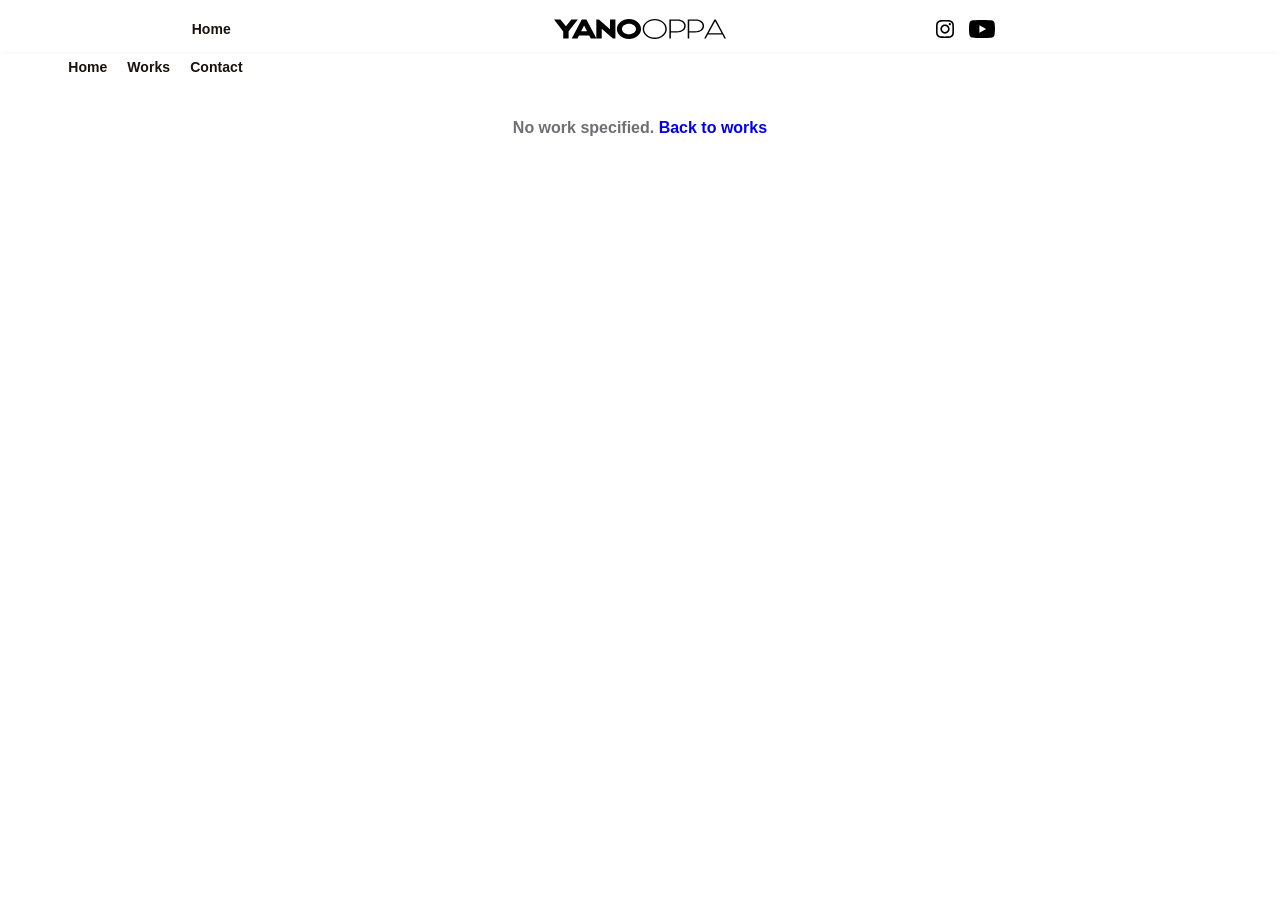
==== work.html @ 53a08b1b "Add files via upload" ====
<!DOCTYPE html>
<html lang="en">
<head>
<meta charset="UTF-8">
<meta name="viewport" content="width=device-width, initial-scale=1">
<title>Work — Yano Oppa</title>
<link href="assets/663b882a603bf82c1a6fc083_favicon.ico" rel="shortcut icon" type="image/x-icon">
<link href="assets/663b8897102cc221877f1aaf_webclip.png" rel="apple-touch-icon">
<link rel="preconnect" href="https://cdn.prod.website-files.com" crossorigin>
<link rel="dns-prefetch" href="https://cdn.prod.website-files.com">
<link href="assets/yanooppa.webflow.shared.f3b53e05a.css" rel="stylesheet">
<script src="data/works-data.js" defer></script>
<style>
  .nav-bar-background-colour { background: #fff; opacity: 1 !important; }
  .container-side-padding.home-header { filter: invert(0%) !important; }

  /* ── Hide desktop-only nav on mobile ── */
  @media (max-width: 991px) {
    .nav-bar-left-links { display: none !important; }
    .nav-menu.w-nav-menu { display: none !important; }
    .nav-bar-right-links { display: none !important; }
  }

  /* ── Hero image ── */
  .work-hero {
    margin-top: 70px;
    width: 100%;
    aspect-ratio: 16/7;
    overflow: hidden;
    background: #111;
  }
  .work-hero img { width: 100%; height: 100%; object-fit: cover; display: block; }

  /* ── Content layout ── */
  .work-content {
    max-width: 1200px;
    margin: 0 auto;
    padding: 64px 5vw 100px;
    display: grid;
    grid-template-columns: 1fr 320px;
    gap: 80px;
  }
  @media (max-width: 900px) {
    .work-content { grid-template-columns: 1fr; gap: 40px; }
    .work-hero { aspect-ratio: 4/3; }
  }

  /* ── Back link ── */
  .back-link {
    display: inline-flex;
    align-items: center;
    gap: 6px;
    font-size: 0.85rem;
    color: #6e6e73;
    text-decoration: none;
    margin-bottom: 40px;
    transition: color 0.2s;
  }
  .back-link:hover { color: #1d1d1f; }
  .back-link svg { width: 16px; height: 16px; }

  /* ── Work title / meta ── */
  .work-title {
    font-size: clamp(2rem, 5vw, 3.5rem);
    font-weight: 700;
    letter-spacing: -0.03em;
    line-height: 1.05;
    margin: 0 0 16px;
  }
  .work-company {
    font-size: 1rem;
    color: #6e6e73;
    margin: 0 0 24px;
  }
  .work-cats {
    display: flex;
    flex-wrap: wrap;
    gap: 8px;
    margin-bottom: 40px;
  }
  .work-cat-tag {
    background: #f2f2f2;
    border-radius: 100px;
    padding: 5px 14px;
    font-size: 0.78rem;
    font-weight: 500;
    color: #1d1d1f;
    text-transform: uppercase;
    letter-spacing: 0.05em;
  }

  /* ── Overview ── */
  .work-overview {
    font-size: 1rem;
    line-height: 1.75;
    color: #3d3d3d;
  }
  .work-overview p { margin: 0 0 20px; }

  /* ── YouTube embed ── */
  .work-video {
    margin-bottom: 48px;
    border-radius: 8px;
    overflow: hidden;
    aspect-ratio: 16/9;
    background: #111;
  }
  .work-video iframe { width: 100%; height: 100%; border: none; display: block; }

  /* ── Sidebar ── */
  .work-sidebar { }
  .sidebar-section { margin-bottom: 40px; }
  .sidebar-label {
    font-size: 0.75rem;
    font-weight: 600;
    text-transform: uppercase;
    letter-spacing: 0.08em;
    color: #6e6e73;
    margin-bottom: 10px;
  }
  .sidebar-value { font-size: 0.95rem; color: #1d1d1f; line-height: 1.5; }

  /* ── Image gallery ── */
  .work-gallery {
    margin-top: 64px;
    padding: 0 5vw 80px;
    max-width: 1200px;
    margin-left: auto;
    margin-right: auto;
  }
  .gallery-grid {
    display: grid;
    grid-template-columns: repeat(auto-fill, minmax(280px, 1fr));
    gap: 16px;
  }
  .gallery-img {
    width: 100%; aspect-ratio: 4/3;
    object-fit: cover;
    border-radius: 4px;
    display: block;
    background: #f2f2f2;
    transition: opacity 0.3s;
  }
  .gallery-img:hover { opacity: 0.9; }

  /* ── Loading / error states ── */
  .loading-msg { padding: 120px 5vw; text-align: center; color: #6e6e73; font-size: 1rem; }
</style>
</head>
<body class="body">

<!-- Navbar -->
<div role="banner" class="navbar w-nav">
  <div class="nav-bar-background-colour"></div>
  <div class="container-side-padding home-header">
    <div class="nav">
      <nav class="nav-menu w-nav-menu">
        <a href="index.html" class="footer-link w-nav-link">Home</a>
      </nav>
      <div class="nav-bar-mid-links">
        <a href="index.html" class="brand w-nav-brand" aria-label="home">
          <img src="assets/660d0a017db56d8c1eecb513_YanoOppa Black Logo.svg" loading="eager" height="14" alt="Yano Oppa Logo" width="123" class="nav-bar-brand-logo-image">
        </a>
      </div>
      <div class="nav-bar-right-links">
        <a href="https://www.instagram.com/yanooppa/" target="_blank" class="nav-social w-inline-block">
          <img src="assets/645cd1cac77d1042e272bf40_instagram.svg" loading="eager" height="50" width="50" alt="Instagram" class="social-image">
        </a>
        <a href="https://www.youtube.com/channel/UCYnfq4_mzYLCruxJiJSEUig" target="_blank" class="nav-social w-inline-block">
          <img src="assets/645cbbfc2ad9dd74f6f4951c_Asset 1.svg" loading="eager" height="35" width="50" alt="Youtube" class="social-image">
        </a>
      </div>
      <div class="nav-bar-left-links">
        <a href="index.html" class="footer-link">Home</a>
        <a href="works.html" class="footer-link">Works</a>
        <a href="https://yanooppa.webflow.io/contact" class="footer-link">Contact</a>
      </div>
    </div>
  </div>
</div>

<div id="work-page">
  <div class="loading-msg">Loading…</div>
</div>

<!-- Footer -->
<section class="section footer" id="page-footer" style="display:none">
  <div class="container-side-padding footer">
    <div class="w-layout-grid grid-4">
      <div>
        <div class="w-layout-grid grid-3">
          <a href="index.html" class="link-block-8 w-inline-block">
            <img src="assets/660d0a05517dca766e8f56fe_YanoOppa White Logo.svg" loading="lazy" width="123" height="14" alt="Yano Oppa Logo" class="footer-logo">
          </a>
          <a href="#" class="footer-page-top-link w-inline-block">
            <div class="div-block-45"></div>
            <div class="works-page-paragraph white vertical">Page Top</div>
          </a>
        </div>
      </div>
      <div class="div-block-43">
        <div class="works-page-paragraph white thin">Innovation begins with a single step.<br>Let's take it together.</div>
        <a href="https://yanooppa.webflow.io/contact" class="link-block-7 w-inline-block">
          <div class="paragraph footer-contact-us">Let's Chat</div>
        </a>
      </div>
      <div class="div-block-47 social">
        <div class="text-block-8 social">Follow Us</div>
        <div class="div-block-46">
          <a href="https://www.tiktok.com/@yanooppa" target="_blank" class="link-block-6 w-inline-block">
            <img src="assets/673c94563bb1240d63ea91e9_TikTok Logo.svg" loading="eager" width="150" height="150" alt="TikTok" class="image-17">
          </a>
          <a href="https://www.instagram.com/yanooppa/" target="_blank" class="link-block-6 w-inline-block">
            <img src="assets/6635029ab44f16314935f9fd_instagram white.svg" loading="eager" width="150" height="150" alt="Instagram" class="image-17">
          </a>
          <a href="https://www.youtube.com/@yanooppa" target="_blank" class="link-block-6 w-inline-block">
            <img src="assets/663521fe7a2dffd908f39328_youtube white.svg" loading="eager" width="150" height="150" alt="YouTube" class="image-17">
          </a>
        </div>
      </div>
      <div class="div-block-47"><a href="https://yanooppa.webflow.io/contact" class="w-inline-block"><div class="text-block-8">Contact Us &nbsp;›</div></a></div>
      <div class="div-block-47"><a href="works.html" class="w-inline-block"><div class="text-block-8">Our Portfolio &nbsp;›</div></a></div>
      <div class="div-block-47 bottom copright"><div class="text-block-8 center">©YanoOppa all rights reserved.</div></div>
      <div class="div-block-76">
        <div class="div-block-77">
          <a href="index.html" class="footer-link white underline">Home</a>
          <a href="works.html" class="footer-link white underline">Works</a>
          <a href="https://yanooppa.webflow.io/contact" class="footer-link white underline">Contact</a>
        </div>
        <a href="#" class="footer-link white copyright">Copyright © 2025 Yano Oppa. All rights reserved.</a>
      </div>
    </div>
  </div>
</section>

<section class="mobile-nav">
  <div class="div-block-13">
    <a href="index.html" class="mobile-nav-link">Home</a>
    <a href="works.html" class="mobile-nav-link">Works</a>
    <a href="https://yanooppa.webflow.io/contact" class="mobile-nav-link">Contact</a>
  </div>
</section>

<script>
(function() {
  var slug = new URLSearchParams(window.location.search).get('slug');
  var container = document.getElementById('work-page');

  if (!slug) {
    container.innerHTML = '<div class="loading-msg">No work specified. <a href="works.html">Back to works</a></div>';
    return;
  }

  function init(works) {
      var w = works.find(function(x){ return x.slug === slug; });
      if (!w) {
        container.innerHTML = '<div class="loading-msg">Work not found. <a href="works.html">Back to works</a></div>';
        return;
      }

      // Update page title
      document.title = w.name + ' — Yano Oppa';

      // Hero image
      var heroSrc = w.mainImage || w.thumbnail;
      var heroHTML = heroSrc
        ? '<div class="work-hero"><img src="' + heroSrc + '" alt="' + w.name + '"></div>'
        : '';

      // Categories
      var catsHTML = w.categories.map(function(c){
        return '<span class="work-cat-tag">' + c + '</span>';
      }).join('');

      // YouTube video
      var videoHTML = '';
      if (w.youtubeId) {
        videoHTML = '<div class="work-video"><iframe src="https://www.youtube.com/embed/' + w.youtubeId + '" allowfullscreen allow="autoplay; encrypted-media"></iframe></div>';
      }

      // Overview
      var overviewHTML = w.overview
        ? '<div class="work-overview">' + w.overview + '</div>'
        : '';

      // Sidebar
      var sidebarHTML = [
        '<div class="sidebar-section"><div class="sidebar-label">Client</div><div class="sidebar-value">' + (w.companyName || '—') + '</div></div>',
        w.categories.length ? '<div class="sidebar-section"><div class="sidebar-label">Services</div><div class="sidebar-value">' + w.categories.join('<br>') + '</div></div>' : '',
      ].join('');

      // Gallery (all multiple images)
      var galleryHTML = '';
      if (w.images && w.images.length) {
        galleryHTML = '<div class="work-gallery"><div class="gallery-grid">' +
          w.images.map(function(src){
            return '<img src="' + src + '" alt="" class="gallery-img" loading="lazy">';
          }).join('') +
        '</div></div>';
      }

      container.innerHTML = [
        heroHTML,
        '<div class="work-content">',
          '<div class="work-main">',
            '<a href="works.html" class="back-link">',
              '<svg viewBox="0 0 24 24" fill="none" stroke="currentColor" stroke-width="2"><polyline points="15 18 9 12 15 6"></polyline></svg>',
              'All Works',
            '</a>',
            '<h1 class="work-title">' + w.name + '</h1>',
            '<p class="work-company">' + (w.companyName || '') + '</p>',
            '<div class="work-cats">' + catsHTML + '</div>',
            videoHTML,
            overviewHTML,
          '</div>',
          '<div class="work-sidebar">' + sidebarHTML + '</div>',
        '</div>',
        galleryHTML,
      ].join('');

      document.getElementById('page-footer').style.display = '';
  }

  if (window.WORKS_DATA) {
    init(window.WORKS_DATA);
  } else {
    document.querySelector('script[src="data/works-data.js"]').addEventListener('load', function() { init(window.WORKS_DATA); });
  }
})();
</script>
</body>
</html>
---- assets/yanooppa.webflow.shared.f3b53e05a.css ----
html {
  -webkit-text-size-adjust: 100%;
  -ms-text-size-adjust: 100%;
  font-family: sans-serif;
}

body {
  margin: 0;
}

article, aside, details, figcaption, figure, footer, header, hgroup, main, menu, nav, section, summary {
  display: block;
}

audio, canvas, progress, video {
  vertical-align: baseline;
  display: inline-block;
}

audio:not([controls]) {
  height: 0;
  display: none;
}

[hidden], template {
  display: none;
}

a {
  background-color: #0000;
}

a:active, a:hover {
  outline: 0;
}

abbr[title] {
  border-bottom: 1px dotted;
}

b, strong {
  font-weight: bold;
}

dfn {
  font-style: italic;
}

h1 {
  margin: .67em 0;
  font-size: 2em;
}

mark {
  color: #000;
  background: #ff0;
}

small {
  font-size: 80%;
}

sub, sup {
  vertical-align: baseline;
  font-size: 75%;
  line-height: 0;
  position: relative;
}

sup {
  top: -.5em;
}

sub {
  bottom: -.25em;
}

img {
  border: 0;
}

svg:not(:root) {
  overflow: hidden;
}

hr {
  box-sizing: content-box;
  height: 0;
}

pre {
  overflow: auto;
}

code, kbd, pre, samp {
  font-family: monospace;
  font-size: 1em;
}

button, input, optgroup, select, textarea {
  color: inherit;
  font: inherit;
  margin: 0;
}

button {
  overflow: visible;
}

button, select {
  text-transform: none;
}

button, html input[type="button"], input[type="reset"] {
  -webkit-appearance: button;
  cursor: pointer;
}

button[disabled], html input[disabled] {
  cursor: default;
}

button::-moz-focus-inner, input::-moz-focus-inner {
  border: 0;
  padding: 0;
}

input {
  line-height: normal;
}

input[type="checkbox"], input[type="radio"] {
  box-sizing: border-box;
  padding: 0;
}

input[type="number"]::-webkit-inner-spin-button, input[type="number"]::-webkit-outer-spin-button {
  height: auto;
}

input[type="search"] {
  -webkit-appearance: none;
}

input[type="search"]::-webkit-search-cancel-button, input[type="search"]::-webkit-search-decoration {
  -webkit-appearance: none;
}

legend {
  border: 0;
  padding: 0;
}

textarea {
  overflow: auto;
}

optgroup {
  font-weight: bold;
}

table {
  border-collapse: collapse;
  border-spacing: 0;
}

td, th {
  padding: 0;
}

@font-face {
  font-family: webflow-icons;
  src: url("[data-uri]") format("truetype");
  font-weight: normal;
  font-style: normal;
}

[class^="w-icon-"], [class*=" w-icon-"] {
  speak: none;
  font-variant: normal;
  text-transform: none;
  -webkit-font-smoothing: antialiased;
  -moz-osx-font-smoothing: grayscale;
  font-style: normal;
  font-weight: normal;
  line-height: 1;
  font-family: webflow-icons !important;
}

.w-icon-slider-right:before {
  content: "";
}

.w-icon-slider-left:before {
  content: "";
}

.w-icon-nav-menu:before {
  content: "";
}

.w-icon-arrow-down:before, .w-icon-dropdown-toggle:before {
  content: "";
}

.w-icon-file-upload-remove:before {
  content: "";
}

.w-icon-file-upload-icon:before {
  content: "";
}

* {
  box-sizing: border-box;
}

html {
  height: 100%;
}

body {
  color: #333;
  background-color: #fff;
  min-height: 100%;
  margin: 0;
  font-family: Arial, sans-serif;
  font-size: 14px;
  line-height: 20px;
}

img {
  vertical-align: middle;
  max-width: 100%;
  display: inline-block;
}

html.w-mod-touch * {
  background-attachment: scroll !important;
}

.w-block {
  display: block;
}

.w-inline-block {
  max-width: 100%;
  display: inline-block;
}

.w-clearfix:before, .w-clearfix:after {
  content: " ";
  grid-area: 1 / 1 / 2 / 2;
  display: table;
}

.w-clearfix:after {
  clear: both;
}

.w-hidden {
  display: none;
}

.w-button {
  color: #fff;
  line-height: inherit;
  cursor: pointer;
  background-color: #3898ec;
  border: 0;
  border-radius: 0;
  padding: 9px 15px;
  text-decoration: none;
  display: inline-block;
}

input.w-button {
  -webkit-appearance: button;
}

html[data-w-dynpage] [data-w-cloak] {
  color: #0000 !important;
}

.w-code-block {
  margin: unset;
}

pre.w-code-block code {
  all: inherit;
}

.w-optimization {
  display: contents;
}

.w-webflow-badge, .w-webflow-badge > img {
  box-sizing: unset;
  width: unset;
  height: unset;
  max-height: unset;
  max-width: unset;
  min-height: unset;
  min-width: unset;
  margin: unset;
  padding: unset;
  float: unset;
  clear: unset;
  border: unset;
  border-radius: unset;
  background: unset;
  background-image: unset;
  background-position: unset;
  background-size: unset;
  background-repeat: unset;
  background-origin: unset;
  background-clip: unset;
  background-attachment: unset;
  background-color: unset;
  box-shadow: unset;
  transform: unset;
  direction: unset;
  font-family: unset;
  font-weight: unset;
  color: unset;
  font-size: unset;
  line-height: unset;
  font-style: unset;
  font-variant: unset;
  text-align: unset;
  letter-spacing: unset;
  -webkit-text-decoration: unset;
  text-decoration: unset;
  text-indent: unset;
  text-transform: unset;
  list-style-type: unset;
  text-shadow: unset;
  vertical-align: unset;
  cursor: unset;
  white-space: unset;
  word-break: unset;
  word-spacing: unset;
  word-wrap: unset;
  transition: unset;
}

.w-webflow-badge {
  white-space: nowrap;
  cursor: pointer;
  box-shadow: 0 0 0 1px #0000001a, 0 1px 3px #0000001a;
  visibility: visible !important;
  opacity: 1 !important;
  z-index: 2147483647 !important;
  color: #aaadb0 !important;
  overflow: unset !important;
  background-color: #fff !important;
  border-radius: 3px !important;
  width: auto !important;
  height: auto !important;
  margin: 0 !important;
  padding: 6px !important;
  font-size: 12px !important;
  line-height: 14px !important;
  text-decoration: none !important;
  display: inline-block !important;
  position: fixed !important;
  inset: auto 12px 12px auto !important;
  transform: none !important;
}

.w-webflow-badge > img {
  position: unset;
  visibility: unset !important;
  opacity: 1 !important;
  vertical-align: middle !important;
  display: inline-block !important;
}

h1, h2, h3, h4, h5, h6 {
  margin-bottom: 10px;
  font-weight: bold;
}

h1 {
  margin-top: 20px;
  font-size: 38px;
  line-height: 44px;
}

h2 {
  margin-top: 20px;
  font-size: 32px;
  line-height: 36px;
}

h3 {
  margin-top: 20px;
  font-size: 24px;
  line-height: 30px;
}

h4 {
  margin-top: 10px;
  font-size: 18px;
  line-height: 24px;
}

h5 {
  margin-top: 10px;
  font-size: 14px;
  line-height: 20px;
}

h6 {
  margin-top: 10px;
  font-size: 12px;
  line-height: 18px;
}

p {
  margin-top: 0;
  margin-bottom: 10px;
}

blockquote {
  border-left: 5px solid #e2e2e2;
  margin: 0 0 10px;
  padding: 10px 20px;
  font-size: 18px;
  line-height: 22px;
}

figure {
  margin: 0 0 10px;
}

figcaption {
  text-align: center;
  margin-top: 5px;
}

ul, ol {
  margin-top: 0;
  margin-bottom: 10px;
  padding-left: 40px;
}

.w-list-unstyled {
  padding-left: 0;
  list-style: none;
}

.w-embed:before, .w-embed:after {
  content: " ";
  grid-area: 1 / 1 / 2 / 2;
  display: table;
}

.w-embed:after {
  clear: both;
}

.w-video {
  width: 100%;
  padding: 0;
  position: relative;
}

.w-video iframe, .w-video object, .w-video embed {
  border: none;
  width: 100%;
  height: 100%;
  position: absolute;
  top: 0;
  left: 0;
}

fieldset {
  border: 0;
  margin: 0;
  padding: 0;
}

button, [type="button"], [type="reset"] {
  cursor: pointer;
  -webkit-appearance: button;
  border: 0;
}

.w-form {
  margin: 0 0 15px;
}

.w-form-done {
  text-align: center;
  background-color: #ddd;
  padding: 20px;
  display: none;
}

.w-form-fail {
  background-color: #ffdede;
  margin-top: 10px;
  padding: 10px;
  display: none;
}

label {
  margin-bottom: 5px;
  font-weight: bold;
  display: block;
}

.w-input, .w-select {
  color: #333;
  vertical-align: middle;
  background-color: #fff;
  border: 1px solid #ccc;
  width: 100%;
  height: 38px;
  margin-bottom: 10px;
  padding: 8px 12px;
  font-size: 14px;
  line-height: 1.42857;
  display: block;
}

.w-input::placeholder, .w-select::placeholder {
  color: #999;
}

.w-input:focus, .w-select:focus {
  border-color: #3898ec;
  outline: 0;
}

.w-input[disabled], .w-select[disabled], .w-input[readonly], .w-select[readonly], fieldset[disabled] .w-input, fieldset[disabled] .w-select {
  cursor: not-allowed;
}

.w-input[disabled]:not(.w-input-disabled), .w-select[disabled]:not(.w-input-disabled), .w-input[readonly], .w-select[readonly], fieldset[disabled]:not(.w-input-disabled) .w-input, fieldset[disabled]:not(.w-input-disabled) .w-select {
  background-color: #eee;
}

textarea.w-input, textarea.w-select {
  height: auto;
}

.w-select {
  background-color: #f3f3f3;
}

.w-select[multiple] {
  height: auto;
}

.w-form-label {
  cursor: pointer;
  margin-bottom: 0;
  font-weight: normal;
  display: inline-block;
}

.w-radio {
  margin-bottom: 5px;
  padding-left: 20px;
  display: block;
}

.w-radio:before, .w-radio:after {
  content: " ";
  grid-area: 1 / 1 / 2 / 2;
  display: table;
}

.w-radio:after {
  clear: both;
}

.w-radio-input {
  float: left;
  margin: 3px 0 0 -20px;
  line-height: normal;
}

.w-file-upload {
  margin-bottom: 10px;
  display: block;
}

.w-file-upload-input {
  opacity: 0;
  z-index: -100;
  width: .1px;
  height: .1px;
  position: absolute;
  overflow: hidden;
}

.w-file-upload-default, .w-file-upload-uploading, .w-file-upload-success {
  color: #333;
  display: inline-block;
}

.w-file-upload-error {
  margin-top: 10px;
  display: block;
}

.w-file-upload-default.w-hidden, .w-file-upload-uploading.w-hidden, .w-file-upload-error.w-hidden, .w-file-upload-success.w-hidden {
  display: none;
}

.w-file-upload-uploading-btn {
  cursor: pointer;
  background-color: #fafafa;
  border: 1px solid #ccc;
  margin: 0;
  padding: 8px 12px;
  font-size: 14px;
  font-weight: normal;
  display: flex;
}

.w-file-upload-file {
  background-color: #fafafa;
  border: 1px solid #ccc;
  flex-grow: 1;
  justify-content: space-between;
  margin: 0;
  padding: 8px 9px 8px 11px;
  display: flex;
}

.w-file-upload-file-name {
  font-size: 14px;
  font-weight: normal;
  display: block;
}

.w-file-remove-link {
  cursor: pointer;
  width: auto;
  height: auto;
  margin-top: 3px;
  margin-left: 10px;
  padding: 3px;
  display: block;
}

.w-icon-file-upload-remove {
  margin: auto;
  font-size: 10px;
}

.w-file-upload-error-msg {
  color: #ea384c;
  padding: 2px 0;
  display: inline-block;
}

.w-file-upload-info {
  padding: 0 12px;
  line-height: 38px;
  display: inline-block;
}

.w-file-upload-label {
  cursor: pointer;
  background-color: #fafafa;
  border: 1px solid #ccc;
  margin: 0;
  padding: 8px 12px;
  font-size: 14px;
  font-weight: normal;
  display: inline-block;
}

.w-icon-file-upload-icon, .w-icon-file-upload-uploading {
  width: 20px;
  margin-right: 8px;
  display: inline-block;
}

.w-icon-file-upload-uploading {
  height: 20px;
}

.w-container {
  max-width: 940px;
  margin-left: auto;
  margin-right: auto;
}

.w-container:before, .w-container:after {
  content: " ";
  grid-area: 1 / 1 / 2 / 2;
  display: table;
}

.w-container:after {
  clear: both;
}

.w-container .w-row {
  margin-left: -10px;
  margin-right: -10px;
}

.w-row:before, .w-row:after {
  content: " ";
  grid-area: 1 / 1 / 2 / 2;
  display: table;
}

.w-row:after {
  clear: both;
}

.w-row .w-row {
  margin-left: 0;
  margin-right: 0;
}

.w-col {
  float: left;
  width: 100%;
  min-height: 1px;
  padding-left: 10px;
  padding-right: 10px;
  position: relative;
}

.w-col .w-col {
  padding-left: 0;
  padding-right: 0;
}

.w-col-1 {
  width: 8.33333%;
}

.w-col-2 {
  width: 16.6667%;
}

.w-col-3 {
  width: 25%;
}

.w-col-4 {
  width: 33.3333%;
}

.w-col-5 {
  width: 41.6667%;
}

.w-col-6 {
  width: 50%;
}

.w-col-7 {
  width: 58.3333%;
}

.w-col-8 {
  width: 66.6667%;
}

.w-col-9 {
  width: 75%;
}

.w-col-10 {
  width: 83.3333%;
}

.w-col-11 {
  width: 91.6667%;
}

.w-col-12 {
  width: 100%;
}

.w-hidden-main {
  display: none !important;
}

@media screen and (max-width: 991px) {
  .w-container {
    max-width: 728px;
  }

  .w-hidden-main {
    display: inherit !important;
  }

  .w-hidden-medium {
    display: none !important;
  }

  .w-col-medium-1 {
    width: 8.33333%;
  }

  .w-col-medium-2 {
    width: 16.6667%;
  }

  .w-col-medium-3 {
    width: 25%;
  }

  .w-col-medium-4 {
    width: 33.3333%;
  }

  .w-col-medium-5 {
    width: 41.6667%;
  }

  .w-col-medium-6 {
    width: 50%;
  }

  .w-col-medium-7 {
    width: 58.3333%;
  }

  .w-col-medium-8 {
    width: 66.6667%;
  }

  .w-col-medium-9 {
    width: 75%;
  }

  .w-col-medium-10 {
    width: 83.3333%;
  }

  .w-col-medium-11 {
    width: 91.6667%;
  }

  .w-col-medium-12 {
    width: 100%;
  }

  .w-col-stack {
    width: 100%;
    left: auto;
    right: auto;
  }
}

@media screen and (max-width: 767px) {
  .w-hidden-main, .w-hidden-medium {
    display: inherit !important;
  }

  .w-hidden-small {
    display: none !important;
  }

  .w-row, .w-container .w-row {
    margin-left: 0;
    margin-right: 0;
  }

  .w-col {
    width: 100%;
    left: auto;
    right: auto;
  }

  .w-col-small-1 {
    width: 8.33333%;
  }

  .w-col-small-2 {
    width: 16.6667%;
  }

  .w-col-small-3 {
    width: 25%;
  }

  .w-col-small-4 {
    width: 33.3333%;
  }

  .w-col-small-5 {
    width: 41.6667%;
  }

  .w-col-small-6 {
    width: 50%;
  }

  .w-col-small-7 {
    width: 58.3333%;
  }

  .w-col-small-8 {
    width: 66.6667%;
  }

  .w-col-small-9 {
    width: 75%;
  }

  .w-col-small-10 {
    width: 83.3333%;
  }

  .w-col-small-11 {
    width: 91.6667%;
  }

  .w-col-small-12 {
    width: 100%;
  }
}

@media screen and (max-width: 479px) {
  .w-container {
    max-width: none;
  }

  .w-hidden-main, .w-hidden-medium, .w-hidden-small {
    display: inherit !important;
  }

  .w-hidden-tiny {
    display: none !important;
  }

  .w-col {
    width: 100%;
  }

  .w-col-tiny-1 {
    width: 8.33333%;
  }

  .w-col-tiny-2 {
    width: 16.6667%;
  }

  .w-col-tiny-3 {
    width: 25%;
  }

  .w-col-tiny-4 {
    width: 33.3333%;
  }

  .w-col-tiny-5 {
    width: 41.6667%;
  }

  .w-col-tiny-6 {
    width: 50%;
  }

  .w-col-tiny-7 {
    width: 58.3333%;
  }

  .w-col-tiny-8 {
    width: 66.6667%;
  }

  .w-col-tiny-9 {
    width: 75%;
  }

  .w-col-tiny-10 {
    width: 83.3333%;
  }

  .w-col-tiny-11 {
    width: 91.6667%;
  }

  .w-col-tiny-12 {
    width: 100%;
  }
}

.w-widget {
  position: relative;
}

.w-widget-map {
  width: 100%;
  height: 400px;
}

.w-widget-map label {
  width: auto;
  display: inline;
}

.w-widget-map img {
  max-width: inherit;
}

.w-widget-map .gm-style-iw {
  text-align: center;
}

.w-widget-map .gm-style-iw > button {
  display: none !important;
}

.w-widget-twitter {
  overflow: hidden;
}

.w-widget-twitter-count-shim {
  vertical-align: top;
  text-align: center;
  background: #fff;
  border: 1px solid #758696;
  border-radius: 3px;
  width: 28px;
  height: 20px;
  display: inline-block;
  position: relative;
}

.w-widget-twitter-count-shim * {
  pointer-events: none;
  -webkit-user-select: none;
  user-select: none;
}

.w-widget-twitter-count-shim .w-widget-twitter-count-inner {
  text-align: center;
  color: #999;
  font-family: serif;
  font-size: 15px;
  line-height: 12px;
  position: relative;
}

.w-widget-twitter-count-shim .w-widget-twitter-count-clear {
  display: block;
  position: relative;
}

.w-widget-twitter-count-shim.w--large {
  width: 36px;
  height: 28px;
}

.w-widget-twitter-count-shim.w--large .w-widget-twitter-count-inner {
  font-size: 18px;
  line-height: 18px;
}

.w-widget-twitter-count-shim:not(.w--vertical) {
  margin-left: 5px;
  margin-right: 8px;
}

.w-widget-twitter-count-shim:not(.w--vertical).w--large {
  margin-left: 6px;
}

.w-widget-twitter-count-shim:not(.w--vertical):before, .w-widget-twitter-count-shim:not(.w--vertical):after {
  content: " ";
  pointer-events: none;
  border: solid #0000;
  width: 0;
  height: 0;
  position: absolute;
  top: 50%;
  left: 0;
}

.w-widget-twitter-count-shim:not(.w--vertical):before {
  border-width: 4px;
  border-color: #75869600 #5d6c7b #75869600 #75869600;
  margin-top: -4px;
  margin-left: -9px;
}

.w-widget-twitter-count-shim:not(.w--vertical).w--large:before {
  border-width: 5px;
  margin-top: -5px;
  margin-left: -10px;
}

.w-widget-twitter-count-shim:not(.w--vertical):after {
  border-width: 4px;
  border-color: #fff0 #fff #fff0 #fff0;
  margin-top: -4px;
  margin-left: -8px;
}

.w-widget-twitter-count-shim:not(.w--vertical).w--large:after {
  border-width: 5px;
  margin-top: -5px;
  margin-left: -9px;
}

.w-widget-twitter-count-shim.w--vertical {
  width: 61px;
  height: 33px;
  margin-bottom: 8px;
}

.w-widget-twitter-count-shim.w--vertical:before, .w-widget-twitter-count-shim.w--vertical:after {
  content: " ";
  pointer-events: none;
  border: solid #0000;
  width: 0;
  height: 0;
  position: absolute;
  top: 100%;
  left: 50%;
}

.w-widget-twitter-count-shim.w--vertical:before {
  border-width: 5px;
  border-color: #5d6c7b #75869600 #75869600;
  margin-left: -5px;
}

.w-widget-twitter-count-shim.w--vertical:after {
  border-width: 4px;
  border-color: #fff #fff0 #fff0;
  margin-left: -4px;
}

.w-widget-twitter-count-shim.w--vertical .w-widget-twitter-count-inner {
  font-size: 18px;
  line-height: 22px;
}

.w-widget-twitter-count-shim.w--vertical.w--large {
  width: 76px;
}

.w-background-video {
  color: #fff;
  height: 500px;
  position: relative;
  overflow: hidden;
}

.w-background-video > video {
  object-fit: cover;
  z-index: -100;
  background-position: 50%;
  background-size: cover;
  width: 100%;
  height: 100%;
  margin: auto;
  position: absolute;
  inset: -100%;
}

.w-background-video > video::-webkit-media-controls-start-playback-button {
  -webkit-appearance: none;
  display: none !important;
}

.w-background-video--control {
  background-color: #0000;
  padding: 0;
  position: absolute;
  bottom: 1em;
  right: 1em;
}

.w-background-video--control > [hidden] {
  display: none !important;
}

.w-slider {
  text-align: center;
  clear: both;
  -webkit-tap-highlight-color: #0000;
  tap-highlight-color: #0000;
  background: #ddd;
  height: 300px;
  position: relative;
}

.w-slider-mask {
  z-index: 1;
  white-space: nowrap;
  height: 100%;
  display: block;
  position: relative;
  left: 0;
  right: 0;
  overflow: hidden;
}

.w-slide {
  vertical-align: top;
  white-space: normal;
  text-align: left;
  width: 100%;
  height: 100%;
  display: inline-block;
  position: relative;
}

.w-slider-nav {
  z-index: 2;
  text-align: center;
  -webkit-tap-highlight-color: #0000;
  tap-highlight-color: #0000;
  height: 40px;
  margin: auto;
  padding-top: 10px;
  position: absolute;
  inset: auto 0 0;
}

.w-slider-nav.w-round > div {
  border-radius: 100%;
}

.w-slider-nav.w-num > div {
  font-size: inherit;
  line-height: inherit;
  width: auto;
  height: auto;
  padding: .2em .5em;
}

.w-slider-nav.w-shadow > div {
  box-shadow: 0 0 3px #3336;
}

.w-slider-nav-invert {
  color: #fff;
}

.w-slider-nav-invert > div {
  background-color: #2226;
}

.w-slider-nav-invert > div.w-active {
  background-color: #222;
}

.w-slider-dot {
  cursor: pointer;
  background-color: #fff6;
  width: 1em;
  height: 1em;
  margin: 0 3px .5em;
  transition: background-color .1s, color .1s;
  display: inline-block;
  position: relative;
}

.w-slider-dot.w-active {
  background-color: #fff;
}

.w-slider-dot:focus {
  outline: none;
  box-shadow: 0 0 0 2px #fff;
}

.w-slider-dot:focus.w-active {
  box-shadow: none;
}

.w-slider-arrow-left, .w-slider-arrow-right {
  cursor: pointer;
  color: #fff;
  -webkit-tap-highlight-color: #0000;
  tap-highlight-color: #0000;
  -webkit-user-select: none;
  user-select: none;
  width: 80px;
  margin: auto;
  font-size: 40px;
  position: absolute;
  inset: 0;
  overflow: hidden;
}

.w-slider-arrow-left [class^="w-icon-"], .w-slider-arrow-right [class^="w-icon-"], .w-slider-arrow-left [class*=" w-icon-"], .w-slider-arrow-right [class*=" w-icon-"] {
  position: absolute;
}

.w-slider-arrow-left:focus, .w-slider-arrow-right:focus {
  outline: 0;
}

.w-slider-arrow-left {
  z-index: 3;
  right: auto;
}

.w-slider-arrow-right {
  z-index: 4;
  left: auto;
}

.w-icon-slider-left, .w-icon-slider-right {
  width: 1em;
  height: 1em;
  margin: auto;
  inset: 0;
}

.w-slider-aria-label {
  clip: rect(0 0 0 0);
  border: 0;
  width: 1px;
  height: 1px;
  margin: -1px;
  padding: 0;
  position: absolute;
  overflow: hidden;
}

.w-slider-force-show {
  display: block !important;
}

.w-dropdown {
  text-align: left;
  z-index: 900;
  margin-left: auto;
  margin-right: auto;
  display: inline-block;
  position: relative;
}

.w-dropdown-btn, .w-dropdown-toggle, .w-dropdown-link {
  vertical-align: top;
  color: #222;
  text-align: left;
  white-space: nowrap;
  margin-left: auto;
  margin-right: auto;
  padding: 20px;
  text-decoration: none;
  position: relative;
}

.w-dropdown-toggle {
  -webkit-user-select: none;
  user-select: none;
  cursor: pointer;
  padding-right: 40px;
  display: inline-block;
}

.w-dropdown-toggle:focus {
  outline: 0;
}

.w-icon-dropdown-toggle {
  width: 1em;
  height: 1em;
  margin: auto 20px auto auto;
  position: absolute;
  top: 0;
  bottom: 0;
  right: 0;
}

.w-dropdown-list {
  background: #ddd;
  min-width: 100%;
  display: none;
  position: absolute;
}

.w-dropdown-list.w--open {
  display: block;
}

.w-dropdown-link {
  color: #222;
  padding: 10px 20px;
  display: block;
}

.w-dropdown-link.w--current {
  color: #0082f3;
}

.w-dropdown-link:focus {
  outline: 0;
}

@media screen and (max-width: 767px) {
  .w-nav-brand {
    padding-left: 10px;
  }
}

.w-lightbox-backdrop {
  cursor: auto;
  letter-spacing: normal;
  text-indent: 0;
  text-shadow: none;
  text-transform: none;
  visibility: visible;
  white-space: normal;
  word-break: normal;
  word-spacing: normal;
  word-wrap: normal;
  color: #fff;
  text-align: center;
  z-index: 2000;
  opacity: 0;
  -webkit-user-select: none;
  -moz-user-select: none;
  -webkit-tap-highlight-color: transparent;
  background: #000000e6;
  outline: 0;
  font-family: Helvetica Neue, Helvetica, Ubuntu, Segoe UI, Verdana, sans-serif;
  font-size: 17px;
  font-style: normal;
  font-weight: 300;
  line-height: 1.2;
  list-style: disc;
  position: fixed;
  inset: 0;
  -webkit-transform: translate(0);
}

.w-lightbox-backdrop, .w-lightbox-container {
  -webkit-overflow-scrolling: touch;
  height: 100%;
  overflow: auto;
}

.w-lightbox-content {
  height: 100vh;
  position: relative;
  overflow: hidden;
}

.w-lightbox-view {
  opacity: 0;
  width: 100vw;
  height: 100vh;
  position: absolute;
}

.w-lightbox-view:before {
  content: "";
  height: 100vh;
}

.w-lightbox-group, .w-lightbox-group .w-lightbox-view, .w-lightbox-group .w-lightbox-view:before {
  height: 86vh;
}

.w-lightbox-frame, .w-lightbox-view:before {
  vertical-align: middle;
  display: inline-block;
}

.w-lightbox-figure {
  margin: 0;
  position: relative;
}

.w-lightbox-group .w-lightbox-figure {
  cursor: pointer;
}

.w-lightbox-img {
  width: auto;
  max-width: none;
  height: auto;
}

.w-lightbox-image {
  float: none;
  max-width: 100vw;
  max-height: 100vh;
  display: block;
}

.w-lightbox-group .w-lightbox-image {
  max-height: 86vh;
}

.w-lightbox-caption {
  text-align: left;
  text-overflow: ellipsis;
  white-space: nowrap;
  background: #0006;
  padding: .5em 1em;
  position: absolute;
  bottom: 0;
  left: 0;
  right: 0;
  overflow: hidden;
}

.w-lightbox-embed {
  width: 100%;
  height: 100%;
  position: absolute;
  inset: 0;
}

.w-lightbox-control {
  cursor: pointer;
  background-position: center;
  background-repeat: no-repeat;
  background-size: 24px;
  width: 4em;
  transition: all .3s;
  position: absolute;
  top: 0;
}

.w-lightbox-left {
  background-image: url("[data-uri]");
  display: none;
  bottom: 0;
  left: 0;
}

.w-lightbox-right {
  background-image: url("[data-uri]");
  display: none;
  bottom: 0;
  right: 0;
}

.w-lightbox-close {
  background-image: url("[data-uri]");
  background-size: 18px;
  height: 2.6em;
  right: 0;
}

.w-lightbox-strip {
  white-space: nowrap;
  padding: 0 1vh;
  line-height: 0;
  position: absolute;
  bottom: 0;
  left: 0;
  right: 0;
  overflow: auto hidden;
}

.w-lightbox-item {
  box-sizing: content-box;
  cursor: pointer;
  width: 10vh;
  padding: 2vh 1vh;
  display: inline-block;
  -webkit-transform: translate3d(0, 0, 0);
}

.w-lightbox-active {
  opacity: .3;
}

.w-lightbox-thumbnail {
  background: #222;
  height: 10vh;
  position: relative;
  overflow: hidden;
}

.w-lightbox-thumbnail-image {
  position: absolute;
  top: 0;
  left: 0;
}

.w-lightbox-thumbnail .w-lightbox-tall {
  width: 100%;
  top: 50%;
  transform: translate(0, -50%);
}

.w-lightbox-thumbnail .w-lightbox-wide {
  height: 100%;
  left: 50%;
  transform: translate(-50%);
}

.w-lightbox-spinner {
  box-sizing: border-box;
  border: 5px solid #0006;
  border-radius: 50%;
  width: 40px;
  height: 40px;
  margin-top: -20px;
  margin-left: -20px;
  animation: .8s linear infinite spin;
  position: absolute;
  top: 50%;
  left: 50%;
}

.w-lightbox-spinner:after {
  content: "";
  border: 3px solid #0000;
  border-bottom-color: #fff;
  border-radius: 50%;
  position: absolute;
  inset: -4px;
}

.w-lightbox-hide {
  display: none;
}

.w-lightbox-noscroll {
  overflow: hidden;
}

@media (min-width: 768px) {
  .w-lightbox-content {
    height: 96vh;
    margin-top: 2vh;
  }

  .w-lightbox-view, .w-lightbox-view:before {
    height: 96vh;
  }

  .w-lightbox-group, .w-lightbox-group .w-lightbox-view, .w-lightbox-group .w-lightbox-view:before {
    height: 84vh;
  }

  .w-lightbox-image {
    max-width: 96vw;
    max-height: 96vh;
  }

  .w-lightbox-group .w-lightbox-image {
    max-width: 82.3vw;
    max-height: 84vh;
  }

  .w-lightbox-left, .w-lightbox-right {
    opacity: .5;
    display: block;
  }

  .w-lightbox-close {
    opacity: .8;
  }

  .w-lightbox-control:hover {
    opacity: 1;
  }
}

.w-lightbox-inactive, .w-lightbox-inactive:hover {
  opacity: 0;
}

.w-richtext:before, .w-richtext:after {
  content: " ";
  grid-area: 1 / 1 / 2 / 2;
  display: table;
}

.w-richtext:after {
  clear: both;
}

.w-richtext[contenteditable="true"]:before, .w-richtext[contenteditable="true"]:after {
  white-space: initial;
}

.w-richtext ol, .w-richtext ul {
  overflow: hidden;
}

.w-richtext .w-richtext-figure-selected.w-richtext-figure-type-video div:after, .w-richtext .w-richtext-figure-selected[data-rt-type="video"] div:after, .w-richtext .w-richtext-figure-selected.w-richtext-figure-type-image div, .w-richtext .w-richtext-figure-selected[data-rt-type="image"] div {
  outline: 2px solid #2895f7;
}

.w-richtext figure.w-richtext-figure-type-video > div:after, .w-richtext figure[data-rt-type="video"] > div:after {
  content: "";
  display: none;
  position: absolute;
  inset: 0;
}

.w-richtext figure {
  max-width: 60%;
  position: relative;
}

.w-richtext figure > div:before {
  cursor: default !important;
}

.w-richtext figure img {
  width: 100%;
}

.w-richtext figure figcaption.w-richtext-figcaption-placeholder {
  opacity: .6;
}

.w-richtext figure div {
  color: #0000;
  font-size: 0;
}

.w-richtext figure.w-richtext-figure-type-image, .w-richtext figure[data-rt-type="image"] {
  display: table;
}

.w-richtext figure.w-richtext-figure-type-image > div, .w-richtext figure[data-rt-type="image"] > div {
  display: inline-block;
}

.w-richtext figure.w-richtext-figure-type-image > figcaption, .w-richtext figure[data-rt-type="image"] > figcaption {
  caption-side: bottom;
  display: table-caption;
}

.w-richtext figure.w-richtext-figure-type-video, .w-richtext figure[data-rt-type="video"] {
  width: 60%;
  height: 0;
}

.w-richtext figure.w-richtext-figure-type-video iframe, .w-richtext figure[data-rt-type="video"] iframe {
  width: 100%;
  height: 100%;
  position: absolute;
  top: 0;
  left: 0;
}

.w-richtext figure.w-richtext-figure-type-video > div, .w-richtext figure[data-rt-type="video"] > div {
  width: 100%;
}

.w-richtext figure.w-richtext-align-center {
  clear: both;
  margin-left: auto;
  margin-right: auto;
}

.w-richtext figure.w-richtext-align-center.w-richtext-figure-type-image > div, .w-richtext figure.w-richtext-align-center[data-rt-type="image"] > div {
  max-width: 100%;
}

.w-richtext figure.w-richtext-align-normal {
  clear: both;
}

.w-richtext figure.w-richtext-align-fullwidth {
  text-align: center;
  clear: both;
  width: 100%;
  max-width: 100%;
  margin-left: auto;
  margin-right: auto;
  display: block;
}

.w-richtext figure.w-richtext-align-fullwidth > div {
  padding-bottom: inherit;
  display: inline-block;
}

.w-richtext figure.w-richtext-align-fullwidth > figcaption {
  display: block;
}

.w-richtext figure.w-richtext-align-floatleft {
  float: left;
  clear: none;
  margin-right: 15px;
}

.w-richtext figure.w-richtext-align-floatright {
  float: right;
  clear: none;
  margin-left: 15px;
}

.w-nav {
  z-index: 1000;
  background: #ddd;
  position: relative;
}

.w-nav:before, .w-nav:after {
  content: " ";
  grid-area: 1 / 1 / 2 / 2;
  display: table;
}

.w-nav:after {
  clear: both;
}

.w-nav-brand {
  float: left;
  color: #333;
  text-decoration: none;
  position: relative;
}

.w-nav-link {
  vertical-align: top;
  color: #222;
  text-align: left;
  margin-left: auto;
  margin-right: auto;
  padding: 20px;
  text-decoration: none;
  display: inline-block;
  position: relative;
}

.w-nav-link.w--current {
  color: #0082f3;
}

.w-nav-menu {
  float: right;
  position: relative;
}

[data-nav-menu-open] {
  text-align: center;
  background: #c8c8c8;
  min-width: 200px;
  position: absolute;
  top: 100%;
  left: 0;
  right: 0;
  overflow: visible;
  display: block !important;
}

.w--nav-link-open {
  display: block;
  position: relative;
}

.w-nav-overlay {
  width: 100%;
  display: none;
  position: absolute;
  top: 100%;
  left: 0;
  right: 0;
  overflow: hidden;
}

.w-nav-overlay [data-nav-menu-open] {
  top: 0;
}

.w-nav[data-animation="over-left"] .w-nav-overlay {
  width: auto;
}

.w-nav[data-animation="over-left"] .w-nav-overlay, .w-nav[data-animation="over-left"] [data-nav-menu-open] {
  z-index: 1;
  top: 0;
  right: auto;
}

.w-nav[data-animation="over-right"] .w-nav-overlay {
  width: auto;
}

.w-nav[data-animation="over-right"] .w-nav-overlay, .w-nav[data-animation="over-right"] [data-nav-menu-open] {
  z-index: 1;
  top: 0;
  left: auto;
}

.w-nav-button {
  float: right;
  cursor: pointer;
  -webkit-tap-highlight-color: #0000;
  tap-highlight-color: #0000;
  -webkit-user-select: none;
  user-select: none;
  padding: 18px;
  font-size: 24px;
  display: none;
  position: relative;
}

.w-nav-button:focus {
  outline: 0;
}

.w-nav-button.w--open {
  color: #fff;
  background-color: #c8c8c8;
}

.w-nav[data-collapse="all"] .w-nav-menu {
  display: none;
}

.w-nav[data-collapse="all"] .w-nav-button, .w--nav-dropdown-open, .w--nav-dropdown-toggle-open {
  display: block;
}

.w--nav-dropdown-list-open {
  position: static;
}

@media screen and (max-width: 991px) {
  .w-nav[data-collapse="medium"] .w-nav-menu {
    display: none;
  }

  .w-nav[data-collapse="medium"] .w-nav-button {
    display: block;
  }
}

@media screen and (max-width: 767px) {
  .w-nav[data-collapse="small"] .w-nav-menu {
    display: none;
  }

  .w-nav[data-collapse="small"] .w-nav-button {
    display: block;
  }

  .w-nav-brand {
    padding-left: 10px;
  }
}

@media screen and (max-width: 479px) {
  .w-nav[data-collapse="tiny"] .w-nav-menu {
    display: none;
  }

  .w-nav[data-collapse="tiny"] .w-nav-button {
    display: block;
  }
}

.w-tabs {
  position: relative;
}

.w-tabs:before, .w-tabs:after {
  content: " ";
  grid-area: 1 / 1 / 2 / 2;
  display: table;
}

.w-tabs:after {
  clear: both;
}

.w-tab-menu {
  position: relative;
}

.w-tab-link {
  vertical-align: top;
  text-align: left;
  cursor: pointer;
  color: #222;
  background-color: #ddd;
  padding: 9px 30px;
  text-decoration: none;
  display: inline-block;
  position: relative;
}

.w-tab-link.w--current {
  background-color: #c8c8c8;
}

.w-tab-link:focus {
  outline: 0;
}

.w-tab-content {
  display: block;
  position: relative;
  overflow: hidden;
}

.w-tab-pane {
  display: none;
  position: relative;
}

.w--tab-active {
  display: block;
}

@media screen and (max-width: 479px) {
  .w-tab-link {
    display: block;
  }
}

.w-ix-emptyfix:after {
  content: "";
}

@keyframes spin {
  0% {
    transform: rotate(0);
  }

  100% {
    transform: rotate(360deg);
  }
}

.w-dyn-empty {
  background-color: #ddd;
  padding: 10px;
}

.w-dyn-hide, .w-dyn-bind-empty, .w-condition-invisible {
  display: none !important;
}

.wf-layout-layout {
  display: grid;
}

@font-face {
  font-family: Sf Pro Text;
  src: url("https://cdn.prod.website-files.com/645a2e0f617ba93c839c7831/663b9e65728025c6e450520f_sf-pro-text_regular.woff2") format("woff2");
  font-weight: 400;
  font-style: normal;
  font-display: swap;
}

@font-face {
  font-family: Sf Pro Text;
  src: url("https://cdn.prod.website-files.com/645a2e0f617ba93c839c7831/6665fb224b9e4359cb7da117_66596810898660b5749062b4_sf-pro-text_semibold.woff2") format("woff2");
  font-weight: 600;
  font-style: normal;
  font-display: swap;
}

@font-face {
  font-family: Sf Pro Text;
  src: url("https://cdn.prod.website-files.com/645a2e0f617ba93c839c7831/670548418a62d788dbd293d9_6665fb85bad5149a0de1596a_sf-pro-text_bold.woff2") format("woff2");
  font-weight: 700;
  font-style: normal;
  font-display: swap;
}

@font-face {
  font-family: Sf Pro Text;
  src: url("https://cdn.prod.website-files.com/645a2e0f617ba93c839c7831/67054d2bc28808a4890b2b7a_663b7aef6e6828514732051b_sf-pro-text_medium.woff2") format("woff2");
  font-weight: 500;
  font-style: normal;
  font-display: swap;
}

@font-face {
  font-family: Aeonik;
  src: url("https://cdn.prod.website-files.com/645a2e0f617ba93c839c7831/67dd43865aeed07e3287f5b5_Aeonik-Bold.woff2") format("woff2");
  font-weight: 700;
  font-style: normal;
  font-display: swap;
}

:root {
  --pure-white: white;
  --almost-black: #19110b;
  --nav-bar-height-mobile: 48px;
  --nav-bar-height-desktop: 52px;
  --off-white: #fafafc;
  --footer-dark-grey: #424245;
  --max-width: 1460px;
  --side-padding: 5.333svw;
  --padding-desktop: 150px;
  --padding-tablet: 120px;
  --padding-mobile: 90px;
  --white-blur: #fbfbfdcc;
  --text-grey: #6e6e73;
  --apple-grey: #86868b;
  --grey: #c2c2c2;
  --t1-red: #e2012d;
  --form-font-color: #86868b;
  --100-blue: #344ff6;
  --nav-bar-height-mobile-in-works: 96px;
  --0-blue: #62b0f9;
  --nav-bar-height-desktop-in-works: 104px;
  --bot-nav-bar: 8.1svh;
}

.w-layout-grid {
  grid-row-gap: 16px;
  grid-column-gap: 16px;
  grid-template-rows: auto auto;
  grid-template-columns: 1fr 1fr;
  grid-auto-columns: 1fr;
  display: grid;
}

.w-backgroundvideo-backgroundvideoplaypausebutton:focus-visible {
  outline-offset: 2px;
  border-radius: 50%;
  outline: 2px solid #3b79c3;
}

body {
  background-color: var(--pure-white);
  color: var(--almost-black);
  font-family: Sf Pro Text, Arial, sans-serif;
  font-size: 14px;
  font-weight: 600;
  line-height: 115%;
}

h1 {
  margin-top: 20px;
  margin-bottom: 10px;
  font-family: Aeonik, Arial, sans-serif;
  font-size: 80px;
  font-weight: 700;
  line-height: 105%;
}

h2 {
  letter-spacing: -.04em;
  margin-top: 20px;
  margin-bottom: 10px;
  font-family: Sf Pro Text, Arial, sans-serif;
  font-size: 40px;
  font-weight: 700;
  line-height: 1.1em;
}

h3 {
  letter-spacing: -.009em;
  margin-top: 20px;
  margin-bottom: 10px;
  font-family: Sf Pro Text, Arial, sans-serif;
  font-size: 24px;
  font-weight: 700;
  line-height: 1.16667em;
}

h4 {
  margin-top: 10px;
  margin-bottom: 10px;
  font-family: Aeonik, Arial, sans-serif;
  font-size: 18px;
  font-weight: 700;
  line-height: 24px;
}

h5 {
  margin-top: 10px;
  margin-bottom: 10px;
  font-family: Aeonik, Arial, sans-serif;
  font-size: 14px;
  font-weight: 700;
  line-height: 20px;
}

h6 {
  margin-top: 10px;
  margin-bottom: 10px;
  font-family: Aeonik, Arial, sans-serif;
  font-size: 12px;
  font-weight: 700;
  line-height: 18px;
}

p {
  letter-spacing: -.012em;
  margin-bottom: 10px;
  font-family: Sf Pro Text, Arial, sans-serif;
  font-size: 19px;
  font-weight: 400;
  line-height: 1.4211em;
}

a {
  font-weight: 600;
  text-decoration: none;
}

ul {
  letter-spacing: -.012em;
  margin-top: 0;
  margin-bottom: 10px;
  padding-left: 20px;
  font-family: Sf Pro Text, Arial, sans-serif;
  font-size: 19px;
  font-weight: 400;
  line-height: 1.4211em;
}

li {
  font-weight: 400;
}

strong {
  font-weight: 700;
}

em {
  font-style: italic;
}

sup {
  font-family: Sf Pro Text, Arial, sans-serif;
  font-weight: 600;
}

sub {
  font-family: Sf Pro Text, Arial, sans-serif;
}

blockquote {
  border-left: 5px solid #e2e2e2;
  margin-bottom: 10px;
  padding: 10px 20px;
  font-size: 18px;
  line-height: 22px;
}

.nav-link {
  letter-spacing: .05rem;
  font-family: Samsungsharpsans;
  font-weight: 500;
}

.body {
  background-color: var(--pure-white);
  padding-bottom: 0;
}

.navbar {
  z-index: 9;
  height: var(--nav-bar-height-desktop);
  background-color: #fff0;
  justify-content: center;
  align-items: center;
  display: flex;
  position: fixed;
  inset: 0% 0% auto;
}

.navbar.in-works {
  z-index: 50;
  height: var(--nav-bar-height-desktop);
  border-bottom: 1px solid #d6d6d6;
  flex-flow: wrap;
  justify-content: center;
  align-items: flex-start;
  display: block;
  position: sticky;
}

.navbar.work {
  z-index: 99;
  background-color: #fff;
  position: relative;
}

.navbar.contact {
  background-color: #fff;
}

.social-grid {
  grid-template-rows: auto;
  grid-template-columns: 1fr 1fr 1fr;
  width: 100%;
}

.section {
  flex-flow: wrap;
  justify-content: center;
  align-items: center;
  display: flex;
  overflow: hidden;
}

.section.footer {
  background-color: var(--almost-black);
  margin-top: 0;
  padding-top: 90px;
  padding-bottom: 90px;
}

.section.in-works {
  flex-flow: wrap;
  margin-bottom: 91px;
  padding-top: 21px;
}

.section.off-white {
  background-color: var(--off-white);
}

.section.blog-grey {
  background-color: #f5f5f7;
}

._3-4 {
  aspect-ratio: 3 / 4;
  width: 100%;
  height: auto;
}

.grid-2 {
  grid-column-gap: 0px;
  grid-row-gap: 0px;
  grid-template-rows: auto;
  grid-template-columns: 1fr;
}

.nav-bar-brand-logo-image {
  width: 171.094px;
  height: 20px;
}

.nav-menu {
  display: block;
}

.social-image {
  width: auto;
  height: 18px;
}

.nav-bar-right-links {
  grid-column-gap: 5px;
  grid-row-gap: 5px;
  grid-template-rows: auto;
  grid-template-columns: max-content max-content;
  grid-auto-columns: 1fr;
  height: 100%;
  display: grid;
}

.nav-social {
  z-index: 99;
  justify-content: center;
  align-items: center;
  padding-top: 10px;
  padding-bottom: 10px;
  padding-left: 10px;
  display: flex;
}

.link-block-2 {
  justify-content: center;
  align-items: center;
  padding-top: 10px;
  padding-bottom: 10px;
  padding-left: 10px;
  display: flex;
}

.grid-3 {
  grid-template-rows: auto;
  grid-template-columns: max-content max-content;
  justify-content: space-between;
}

.container-side-padding {
  max-width: var(--max-width);
  margin-right: var(--side-padding);
  margin-left: var(--side-padding);
  width: 100svw;
}

.container-side-padding.padding-top-and-bot {
  max-width: var(--max-width);
  margin-right: var(--side-padding);
  margin-left: var(--side-padding);
  padding-top: var(--padding-desktop);
  padding-bottom: var(--padding-desktop);
}

.container-side-padding.padding-top-and-bot.contact {
  justify-content: center;
  align-items: center;
  display: flex;
}

.container-side-padding.footer {
  margin-left: 5.333vw;
  margin-right: 5.333vw;
}

.container-side-padding.mobile-padding-removed {
  margin-bottom: 33px;
}

.container-side-padding.home-header {
  filter: invert();
  justify-content: center;
  align-items: center;
  width: 100%;
  height: 100%;
  display: block;
  position: relative;
}

.container-side-padding.home-header.in-works, .container-side-padding.home-header.contact {
  filter: none;
}

.container-side-padding.works-page {
  padding-top: var(--padding-desktop);
  padding-bottom: var(--padding-desktop);
}

.container-side-padding.works-page.works-max-width {
  max-width: 980px;
  padding-top: 134px;
}

.container-side-padding._150paddingboth {
  padding-top: var(--padding-desktop);
  padding-bottom: var(--padding-desktop);
}

.container-side-padding._150paddingtop {
  padding-top: var(--padding-desktop);
}

.container-side-padding._150paddingtop.blog {
  padding-top: 52px;
  padding-bottom: 52px;
}

.grid-4 {
  grid-column-gap: 0px;
  grid-row-gap: 0px;
  grid-template-rows: auto auto auto;
  grid-template-columns: auto;
}

.footer-link {
  color: var(--almost-black);
  letter-spacing: .05px;
  text-transform: none;
  justify-content: center;
  align-items: center;
  height: 100%;
  font-family: Sf Pro Text, Arial, sans-serif;
  font-size: 14px;
  font-weight: 700;
  line-height: 18px;
  display: flex;
}

.footer-link.w--current {
  z-index: 99;
}

.footer-link.white {
  color: var(--pure-white);
}

.footer-link.white.copyright {
  justify-content: flex-start;
  align-items: center;
  width: 100%;
  height: auto;
  font-family: Sf Pro Text, Arial, sans-serif;
  font-size: 10px;
  font-weight: 500;
  line-height: 10px;
  display: block;
}

.footer-link.white.underline {
  justify-content: center;
  align-items: flex-end;
  font-family: Sf Pro Text, Arial, sans-serif;
  font-size: 16px;
  text-decoration: underline;
}

.button-style {
  border: 2px solid var(--pure-white);
  -webkit-backdrop-filter: blur(20px) saturate(180%);
  backdrop-filter: blur(20px) saturate(180%);
  color: var(--pure-white);
  text-align: center;
  background-color: #0003;
  border-radius: 20em;
  justify-content: center;
  align-items: center;
  width: 100%;
  max-width: 240px;
  min-height: 48px;
  padding: 10px 24px;
  font-size: 16px;
  line-height: 100%;
  transition: all .3s cubic-bezier(.39, .575, .565, 1);
  display: flex;
  position: relative;
}

.button-style:hover {
  background-color: var(--pure-white);
  -webkit-backdrop-filter: none;
  backdrop-filter: none;
  color: var(--almost-black);
  border-width: 2px;
}

.div-block-7 {
  grid-column-gap: 24px;
  grid-row-gap: 24px;
  background-image: linear-gradient(to top, #19110b85, #0000);
  flex-wrap: wrap;
  grid-template-rows: auto auto;
  grid-template-columns: 1fr;
  grid-auto-columns: 1fr;
  justify-content: center;
  width: 100%;
  padding: 60px 32px;
  display: flex;
}

.text-block-2 {
  color: var(--pure-white);
  text-align: center;
  letter-spacing: -.08rem;
  text-shadow: 0 1px 20px #0000005e;
  width: 100%;
  font-family: Sf Pro Text, Arial, sans-serif;
  font-size: 30px;
  font-weight: 700;
  line-height: 105%;
}

.social-link {
  border-radius: 28px;
  width: 100%;
  overflow: hidden;
}

.div-block-8 {
  grid-column-gap: 16px;
  grid-row-gap: 16px;
  grid-template-rows: auto;
  grid-template-columns: 1fr;
  grid-auto-columns: 1fr;
  height: 100vh;
  display: grid;
  overflow: hidden;
}

.full-size-image-text {
  grid-column-gap: 16px;
  grid-row-gap: 16px;
  grid-template-rows: auto auto;
  grid-template-columns: 1fr;
  grid-auto-columns: 1fr;
  width: 100%;
  max-width: 490px;
  margin-bottom: 100px;
  display: grid;
}

.paragraph {
  color: var(--pure-white);
  letter-spacing: .011em;
  font-family: Sf Pro Text, Arial, sans-serif;
  font-size: 16px;
  font-weight: 600;
  line-height: 1.7rem;
}

.paragraph.black {
  color: var(--almost-black);
}

.paragraph.black.home {
  text-align: center;
  font-size: 19px;
}

.paragraph.footer-contact-us {
  letter-spacing: -.022em;
  font-size: 25px;
  line-height: 135%;
  text-decoration: underline;
}

.heading-2 {
  color: var(--pure-white);
  margin-bottom: 23px;
  font-family: Aeonik, Arial, sans-serif;
  font-size: 28px;
  font-weight: 700;
  line-height: 2.2rem;
}

.heading-2.black {
  color: var(--almost-black);
  font-weight: 700;
}

.heading-2.black.in-works {
  letter-spacing: -.02em;
  margin-top: 0;
  font-family: Sf Pro Text, Arial, sans-serif;
}

.background-video {
  display: none;
  position: static;
}

.div-block-11 {
  flex-flow: column;
  justify-content: flex-start;
  align-items: center;
  width: 100%;
  height: 100svh;
  padding: 50svh 12svw 0;
  display: inline-flex;
  position: absolute;
  inset: 0%;
}

.home-header-logo {
  width: 100%;
  max-width: 480px;
  height: auto;
  margin-bottom: 30px;
  display: block;
}

.header {
  overflow: hidden;
}

.mobile-nav {
  z-index: 2;
  grid-column-gap: 16px;
  grid-row-gap: 16px;
  background-color: var(--white-blur);
  -webkit-backdrop-filter: saturate(180%) blur(20px);
  backdrop-filter: saturate(180%) blur(20px);
  border-top: 1px solid #cdcece;
  grid-template-rows: auto;
  grid-template-columns: 1fr 1fr 1fr;
  grid-auto-columns: 1fr;
  display: none;
  position: fixed;
  inset: auto 0% 0%;
}

.div-block-13 {
  height: var(--nav-bar-height-mobile);
  grid-column-gap: 0px;
  grid-row-gap: 0px;
  grid-template-rows: auto;
  grid-template-columns: 1fr 1fr 1fr;
  grid-auto-columns: 1fr;
  place-content: stretch center;
  place-items: center;
  width: 100%;
  display: grid;
}

.paragraph-2 {
  color: var(--off-white);
  text-align: center;
  letter-spacing: .228px;
  max-width: 505px;
  font-size: 19px;
  font-weight: 500;
  line-height: 1.5rem;
}

.paragraph-2.grey {
  color: #6e6e73;
  letter-spacing: -.5px;
}

.works-page-paragraph {
  color: var(--almost-black);
  letter-spacing: -.022em;
  font-size: 17px;
  font-weight: 600;
  line-height: 135%;
}

.works-page-paragraph.white {
  color: var(--pure-white);
}

.works-page-paragraph.white.vertical {
  writing-mode: vertical-rl;
  justify-content: center;
  align-items: flex-end;
  display: flex;
}

.works-page-paragraph.white.thin {
  font-size: 31px;
  font-weight: 600;
}

.heading-3 {
  margin-bottom: 32px;
  font-size: 60px;
}

.heading-3.in-works {
  letter-spacing: -.05em;
  font-family: Sf Pro Text, Arial, sans-serif;
}

.in-works-header-image {
  aspect-ratio: auto;
  background-image: url("https://d3e54v103j8qbb.cloudfront.net/img/background-image.svg");
  background-position: 50%;
  background-size: cover;
  background-attachment: scroll;
  width: 100%;
  height: calc(100svh - 52px);
}

.div-block-21 {
  grid-column-gap: 16px;
  grid-row-gap: 16px;
  grid-template-rows: auto;
  grid-template-columns: 1fr 1fr;
  grid-auto-columns: 1fr;
  margin-bottom: 150px;
  display: grid;
}

.play-pause-button {
  border: 1px solid var(--off-white);
  background-color: var(--almost-black);
  border-radius: 100%;
  width: 40px;
  height: 40px;
  inset: auto auto 15px 24px;
}

.image-13, .image-14 {
  width: 20px;
  height: 20px;
}

.heading-4 {
  text-align: center;
  margin-bottom: 30px;
  font-size: 44px;
}

.div-block-26 {
  width: 100%;
  display: block;
  position: absolute;
  inset: auto 0% 0%;
}

.text-block-5 {
  color: var(--off-white);
  text-align: center;
  margin-bottom: 40px;
  font-weight: 500;
}

.div-block-27 {
  padding-right: 60px;
}

.div-block-30 {
  height: var(--nav-bar-height-desktop);
  grid-column-gap: 0px;
  grid-row-gap: 0px;
  background-color: #fff;
  border: 0 solid #e1e1e1;
  border-top-width: 1px;
  grid-template-rows: auto;
  grid-template-columns: 1fr;
  grid-auto-columns: 1fr;
  width: 100svw;
  position: relative;
}

.div-block-30.in-works {
  background-color: #fff0;
  border-top-width: 0;
  justify-content: center;
  align-items: center;
  width: 100%;
  display: flex;
  position: relative;
}

.text-block-6 {
  max-width: var(--max-width);
  color: var(--almost-black);
  letter-spacing: -.03em;
  justify-content: flex-start;
  align-items: center;
  width: auto;
  font-size: 21px;
  font-weight: 700;
  line-height: 115%;
  display: flex;
}

.mobile-nav-link {
  color: #19110b;
  text-align: center;
  text-transform: none;
  justify-content: center;
  align-items: center;
  font-family: Sf Pro Text, Arial, sans-serif;
  font-size: 19px;
  font-weight: 700;
  line-height: 180%;
  display: flex;
}

.mobile-nav-link.w--current {
  color: #19110b;
  border-bottom: 0 solid #000;
}

.nav-bar-background-colour {
  height: var(--nav-bar-height-desktop);
  opacity: 0;
  background-color: #fff;
  position: absolute;
  left: 0;
  right: 0;
  box-shadow: 0 0 6px -3px #0003;
}

.nav-bar-background-colour.in-works {
  height: var(--nav-bar-height-desktop);
  background-color: var(--white-blur);
  opacity: 1;
  -webkit-backdrop-filter: saturate(200%) blur(20px);
  backdrop-filter: saturate(200%) blur(20px);
  width: 100%;
  bottom: 0;
  box-shadow: 0 0 6px -3px #0003;
}

.nav-bar-background-colour.in-works-2 {
  background-color: var(--white-blur);
  box-shadow: none;
  opacity: 1;
  -webkit-backdrop-filter: saturate(180%) blur(20px);
  backdrop-filter: saturate(180%) blur(20px);
  width: auto;
  left: 0;
  right: 0;
}

.in-works-image-gallery-image {
  aspect-ratio: 3 / 2;
  background-image: url("https://d3e54v103j8qbb.cloudfront.net/img/background-image.svg");
  background-position: 50%;
  background-size: cover;
  width: 100%;
  margin-bottom: 0;
  display: none;
}

.header-container {
  justify-content: center;
  align-items: flex-end;
  width: 100svw;
  height: 100svh;
  overflow: hidden;
}

.collection-list-2 {
  grid-column-gap: 33px;
  grid-row-gap: 33px;
  grid-template-rows: auto auto;
  grid-template-columns: 1fr 1fr 1fr;
  grid-auto-columns: 1fr;
  display: grid;
}

.div-block-34 {
  aspect-ratio: 3 / 2;
  background-image: url("https://d3e54v103j8qbb.cloudfront.net/img/background-image.svg");
  background-position: 50%;
  background-size: cover;
}

.heading-5 {
  text-align: center;
  font-size: 80px;
  line-height: 115%;
}

.div-block-37 {
  max-width: var(--max-width);
  margin-right: var(--side-padding);
  margin-left: var(--side-padding);
  grid-column-gap: 0px;
  grid-row-gap: 0px;
  flex-flow: row;
  grid-template-rows: auto;
  grid-template-columns: 1fr 1fr;
  grid-auto-columns: 1fr;
  justify-content: space-around;
  width: auto;
  height: 100%;
  display: grid;
  position: static;
}

.div-block-37.in-works {
  grid-template-columns: 1fr auto;
  width: 100%;
}

.button {
  background-color: var(--almost-black);
  border-radius: 20px;
  padding: 5px 9px;
  font-family: Sf Pro Text, Arial, sans-serif;
  font-size: 12px;
}

.bold-text-2 {
  font-size: 48px;
  font-weight: 700;
}

.mid-heading-size {
  text-align: center;
  font-size: 48px;
  line-height: 3.5rem;
}

.big-heading-size {
  text-align: center;
  font-size: 80px;
  line-height: 5.8rem;
}

.nav {
  grid-column-gap: 0px;
  grid-row-gap: 0px;
  grid-template-rows: auto;
  grid-template-columns: 25% auto 25%;
  grid-auto-columns: 1fr;
  align-content: stretch;
  width: 100%;
  height: 100%;
  display: grid;
}

.nav-bar-left-links {
  grid-column-gap: 20px;
  grid-row-gap: 20px;
  grid-template-rows: auto;
  grid-template-columns: min-content min-content min-content;
  grid-auto-columns: 1fr;
  width: 100%;
  height: 100%;
  display: grid;
}

.paragraph-4 {
  text-align: left;
  letter-spacing: .011em;
  font-size: 15px;
  font-weight: 500;
  line-height: 143%;
}

.paragraph-4.text-grey {
  color: var(--text-grey);
}

.brand {
  padding-left: 10px;
  padding-right: 10px;
}

.brand.w--current, .nav-bar-mid-links {
  justify-content: center;
  align-items: center;
  height: 100%;
  display: flex;
}

.footer-logo {
  width: auto;
  height: 25px;
  margin-bottom: 0;
}

.div-block-43 {
  grid-column-gap: 16px;
  grid-row-gap: 16px;
  grid-template-rows: auto auto;
  grid-template-columns: 1fr;
  grid-auto-columns: 1fr;
  margin-bottom: 56px;
  display: grid;
}

.footer-page-top-link {
  flex-flow: column wrap;
  justify-content: center;
  align-items: center;
  display: flex;
}

.div-block-45 {
  background-color: var(--pure-white);
  flex: 1;
  width: 1px;
  margin-bottom: 18px;
}

.image-17 {
  width: auto;
  height: 18px;
}

.div-block-46 {
  grid-column-gap: 0px;
  grid-row-gap: 0px;
  grid-template-rows: auto;
  grid-template-columns: auto auto auto auto;
  grid-auto-columns: 1fr;
  place-content: center end;
  display: grid;
}

.link-block-6 {
  justify-content: flex-end;
  align-items: center;
  padding-top: 10px;
  padding-left: 10px;
  padding-right: 10px;
  display: flex;
}

.link-block-6.right {
  padding-right: 0;
}

.grid-5 {
  grid-column-gap: 6px;
  grid-row-gap: 6px;
  grid-template-rows: auto auto auto;
  grid-template-columns: 1fr;
  margin-top: 26px;
}

.text-field {
  background-color: var(--pure-white);
  border-radius: 20px;
  font-family: Sf Pro Text, Arial, sans-serif;
  font-size: 16px;
}

.text-field::placeholder {
  color: var(--apple-grey);
}

.submit-button-2 {
  background-color: var(--off-white);
  color: var(--almost-black);
  border-radius: 20px;
  height: 100%;
  font-family: Sf Pro Text, Arial, sans-serif;
  font-weight: 600;
}

.field-label {
  color: var(--pure-white);
  margin-bottom: 15px;
  font-size: 17px;
  font-weight: 600;
  line-height: 1.2rem;
}

.text-block-8 {
  font-family: Sf Pro Text, Arial, sans-serif;
  font-weight: 600;
}

.div-block-47 {
  display: none;
}

.success-message {
  background-color: var(--pure-white);
  border-radius: 30px;
}

.error-message {
  background-color: var(--t1-red);
  border-radius: 20px;
  font-family: Sf Pro Text, Arial, sans-serif;
  font-weight: 600;
}

.text-block-10 {
  color: var(--pure-white);
}

.div-block-48 {
  justify-content: center;
  align-items: center;
  max-width: 490px;
  padding-top: 67px;
  padding-bottom: 67px;
  display: block;
}

.contact-form-text {
  color: var(--almost-black);
  background-color: #fff0;
  border: 1px solid #d2d2d7;
  border-radius: 12px;
  padding: 28px 16px;
  font-family: Sf Pro Text, Arial, sans-serif;
  font-size: 16px;
  font-weight: 400;
}

.contact-form-text::placeholder {
  color: var(--form-font-color);
}

.contact-form-text.message {
  margin-bottom: 30px;
  padding-top: 18px;
  padding-bottom: 18px;
}

.submit-button-3 {
  background-color: var(--100-blue);
  border-radius: 12px;
  width: 100%;
  padding: 18px 31px;
  font-family: Sf Pro Text, Arial, sans-serif;
  font-size: 17px;
  font-weight: 600;
  transition: color .3s cubic-bezier(.39, .575, .565, 1);
}

.submit-button-3:hover {
  color: var(--white-blur);
}

.link-block-8 {
  margin-bottom: 97px;
}

.works-tabs-link {
  border: 2px solid var(--almost-black);
  background-color: var(--pure-white);
  border-radius: 980px;
  flex: none;
  padding: 8px 15px;
  font-family: Sf Pro Text, Arial, sans-serif;
}

.works-tabs-link.w--current {
  background-color: var(--almost-black);
  color: var(--off-white);
}

.works-tabs-link.first.w--current {
  color: var(--pure-white);
}

.tabs-menu {
  z-index: 1;
  max-width: var(--max-width);
  padding-right: var(--side-padding);
  padding-left: var(--side-padding);
  grid-column-gap: 8px;
  grid-row-gap: 8px;
  background-color: #fff0;
  grid-template-rows: auto auto;
  grid-template-columns: 1fr 1fr;
  grid-auto-columns: 1fr;
  justify-content: center;
  align-items: center;
  width: auto;
  margin-bottom: 65px;
  display: flex;
  position: static;
  inset: auto 0 8.1svh;
  overflow-x: scroll;
}

.tabs {
  padding-top: 56px;
}

.tabs-text {
  font-weight: 600;
}

.utility-page-wrap {
  justify-content: center;
  align-items: center;
  width: 100vw;
  max-width: 100%;
  height: 100vh;
  max-height: 100%;
  display: flex;
}

.utility-page-content {
  text-align: center;
  flex-direction: column;
  width: 260px;
  display: flex;
}

.home-header-bg-image {
  background-image: linear-gradient(#0e0e0e6e, #0e0e0e6e), url("66d5728422823690aede351c_Yano Branding.avif");
  background-position: 0 0, 50% 0;
  background-repeat: repeat, no-repeat;
  background-size: auto, cover;
  width: 100%;
  height: 100%;
  overflow: hidden;
}

.utility-page-form {
  flex-direction: column;
  align-items: stretch;
  display: flex;
}

.container-2 {
  justify-content: center;
  align-items: center;
  width: 100%;
}

.div-block-59 {
  max-width: var(--max-width);
  grid-column-gap: 0px;
  grid-row-gap: 0px;
  grid-template-rows: auto;
  grid-template-columns: 1fr 1fr;
  grid-auto-columns: 1fr;
  width: 100%;
  height: 100%;
  display: grid;
}

.div-block-61 {
  grid-column-gap: 29px;
  grid-row-gap: 29px;
  grid-template-rows: auto auto;
  grid-template-columns: 1fr;
  grid-auto-columns: 1fr;
  max-width: 480px;
  display: grid;
}

.paragraph-5 {
  font-size: 21px;
  line-height: 115%;
}

.paragraph-5.white {
  color: var(--pure-white);
}

.paragraph-5.white.big-image {
  font-weight: 600;
}

.paragraph-5.center {
  color: var(--text-grey);
  text-align: center;
  font-weight: 600;
}

.paragraph-5.grey {
  color: var(--text-grey);
  font-weight: 600;
}

.image-19 {
  width: 100%;
  height: auto;
  padding-left: 5%;
}

.image-19.right {
  padding-left: 0%;
  padding-right: 0%;
}

.image-19.right.no-mob {
  padding-right: 7%;
}

.image-19.right.big-phone {
  max-width: 426px;
  padding-left: 14.5%;
}

.mid-heading {
  font-size: 64px;
}

.mid-heading._66 {
  max-width: 66%;
}

.mid-heading._66.centered {
  letter-spacing: -.04em;
  font-weight: 700;
  line-height: 105%;
}

.mid-heading.super-big {
  text-align: center;
  letter-spacing: -.05em;
  font-family: Sf Pro Text, Arial, sans-serif;
  font-size: 80px;
  font-weight: 700;
  line-height: 105%;
}

.mid-heading.super-big.colour {
  color: #708dfa;
}

.sub-heading {
  font-size: 48px;
}

.button-2 {
  background-image: linear-gradient(to bottom, var(--100-blue), var(--100-blue));
  color: var(--pure-white);
  text-align: center;
  border-radius: 999px;
  justify-content: center;
  align-items: center;
  width: auto;
  max-width: 240px;
  min-height: 48px;
  padding: 10px 24px;
  font-size: 16px;
  transition: color .3s cubic-bezier(.39, .575, .565, 1);
  display: flex;
}

.button-2:hover {
  color: var(--white-blur);
}

.div-block-62 {
  justify-content: center;
  align-items: center;
  width: 100%;
  padding-top: 47px;
  padding-bottom: 91px;
  display: flex;
}

.div-block-62.butoon-pad {
  padding-bottom: 0;
}

.centered {
  text-align: center;
}

.works-body {
  padding-bottom: 0;
}

.container {
  justify-content: center;
  align-items: center;
  margin-bottom: 77px;
  display: flex;
}

._66.centered.nop-top-padding.big {
  font-size: 80px;
  line-height: 105%;
}

.form {
  grid-column-gap: 0px;
  grid-row-gap: 0px;
  grid-template-rows: auto auto auto auto;
  grid-template-columns: auto;
  grid-auto-columns: 1fr;
  display: grid;
}

.attention {
  margin-bottom: 55px;
}

.image-22 {
  width: 70%;
  height: auto;
  transform: scale(1);
}

.div-block-68 {
  justify-content: center;
  align-items: center;
  max-width: 100%;
  display: flex;
}

.paragraph-form {
  font-size: 17px;
  font-weight: 400;
  line-height: 130%;
}

.div-block-69 {
  margin-top: 20px;
  margin-bottom: 20px;
}

.caption {
  color: var(--form-font-color);
  font-size: 12px;
  font-weight: 400;
}

.error-message-2 {
  background-color: var(--t1-red);
  border-radius: 12px;
}

.link-underline {
  color: var(--100-blue);
}

.white {
  color: var(--pure-white);
}

.white.big-image.big {
  font-size: 80px;
  line-height: 105%;
}

.div-block-70 {
  max-width: var(--max-width);
  margin-right: var(--side-padding);
  margin-left: var(--side-padding);
  justify-content: flex-start;
  align-items: flex-end;
  width: 100%;
  height: 100%;
  display: flex;
}

.div-block-71 {
  justify-content: center;
  align-items: center;
  width: 100%;
  height: 100%;
  display: flex;
}

.div-block-72 {
  grid-column-gap: 29px;
  grid-row-gap: 29px;
  grid-template-rows: auto;
  grid-template-columns: 1fr;
  grid-auto-columns: 1fr;
  max-width: 980px;
  display: grid;
}

.lightbox-link {
  aspect-ratio: 3 / 2;
  justify-content: center;
  align-items: center;
  width: 100%;
  display: flex;
  overflow: hidden;
}

.image-23 {
  aspect-ratio: 3 / 2;
  object-fit: cover;
  width: 100%;
  height: 100%;
}

.h2-big {
  font-size: 80px;
  line-height: 105%;
}

.visuallyhidden {
  -webkit-clip-path: inset(0 0 99.9% 99.9%);
  clip-path: inset(0 0 99.9% 99.9%);
  clip: rect(1px, 1px, 1px, 1px);
  width: 1px;
  height: 1px;
  font-family: Sf Pro Text, Arial, sans-serif;
  line-height: 0;
  position: absolute;
  overflow: hidden;
}

.div-block-73 {
  grid-column-gap: 15px;
  grid-row-gap: 15px;
  grid-template-rows: auto auto auto;
  grid-template-columns: 1fr;
  grid-auto-columns: 1fr;
  display: grid;
}

.blog-h3 {
  margin-top: 0;
  margin-bottom: 0;
  font-family: Sf Pro Text, Arial, sans-serif;
  font-size: 30px;
  font-weight: 700;
}

.blog-h3.works {
  letter-spacing: -.03em;
}

.button-a-like {
  background-color: var(--almost-black);
  color: var(--pure-white);
  letter-spacing: -.5px;
  border-radius: 30px;
  justify-content: center;
  align-items: center;
  padding: 8px 16px;
  font-weight: 600;
  display: flex;
}

.collection-list-wrapper {
  grid-column-gap: 16px;
  grid-row-gap: 16px;
  grid-template-rows: auto auto;
  grid-template-columns: 1fr 1fr 1fr;
  grid-auto-columns: 1fr;
}

.collection-list-wrapper.blog {
  margin-top: 56px;
}

.collection-item-2 {
  justify-content: center;
  align-items: center;
  width: 100%;
  display: flex;
}

.collection-list-3 {
  grid-column-gap: 36px;
  grid-row-gap: 36px;
  grid-template-rows: auto auto;
  grid-template-columns: 1fr 1fr 1fr;
  grid-auto-columns: 1fr;
  display: grid;
}

.card-works-image {
  aspect-ratio: 16 / 9;
  object-fit: cover;
  width: 100%;
}

.link-block-9 {
  background-color: var(--pure-white);
  border-radius: 16px;
  flex-flow: column;
  height: 100%;
  display: flex;
  position: relative;
  overflow: hidden;
}

.card-works-text-container {
  grid-column-gap: 0px;
  grid-row-gap: 0px;
  flex-flow: column;
  grid-template-rows: auto auto;
  grid-template-columns: 1fr 1fr;
  grid-auto-columns: 1fr;
  justify-content: space-between;
  align-items: flex-start;
  height: 100%;
  padding: 24px;
  display: flex;
  position: relative;
}

.works-card-h2 {
  color: var(--text-grey);
  letter-spacing: -.224px;
  text-transform: uppercase;
  margin-top: 0;
  margin-bottom: 13px;
  font-size: 14px;
  line-height: 105%;
}

.works-card-h2.blog {
  text-transform: none;
}

.blog-card-text {
  color: var(--almost-black);
  margin-bottom: 18px;
  font-size: 19px;
  font-weight: 700;
  line-height: 120%;
}

.card-works-image-container {
  aspect-ratio: 16 / 9;
  border-radius: 16px 16px 0 0;
  flex: none;
  width: 100%;
  position: relative;
  overflow: hidden;
}

.text-block-11 {
  background-color: var(--100-blue);
  color: var(--pure-white);
  text-transform: uppercase;
  border-radius: 16px;
  padding: 2px 6px;
  font-size: 12px;
  overflow: hidden;
}

.card-overlay {
  background-image: linear-gradient(90deg, var(--0-blue), var(--100-blue));
  mix-blend-mode: screen;
  width: 100%;
  height: 100%;
  position: absolute;
  top: 0;
  transform: translate(-101%);
}

.works-paragraph {
  text-align: center;
  max-width: 460px;
  margin-top: 22px;
  font-size: 24px;
  line-height: 115%;
}

.our-works-container {
  grid-column-gap: 0px;
  grid-row-gap: 0px;
  flex-flow: wrap;
  grid-template-rows: auto auto;
  grid-template-columns: 1fr;
  grid-auto-columns: 1fr;
  justify-content: center;
  align-items: center;
  display: grid;
}

.works-page-h2 {
  margin-top: 0;
  margin-bottom: 0;
  font-size: 80px;
}

.blog-section {
  color: #1d1d1f;
  padding-top: 52px;
  padding-bottom: 70px;
}

.blog-pagebody {
  width: 980px;
  margin-left: auto;
  margin-right: auto;
}

.blog-container {
  width: 653px;
  margin: 52px auto 40px;
}

.blog-container._0-padding {
  margin-top: 0;
  margin-bottom: 0;
}

.blog-h1 {
  aspect-ratio: auto;
  color: #19110b;
  letter-spacing: -.144px;
  font-family: Sf Pro Text, Arial, sans-serif;
  font-size: 48px;
  line-height: 1.08349em;
}

.blog-image {
  aspect-ratio: 2;
  object-fit: fill;
  background-image: url("https://d3e54v103j8qbb.cloudfront.net/img/background-image.svg");
  background-position: 50%;
  background-size: cover;
  border-radius: 10px;
  width: 100%;
  margin-bottom: 54px;
}

.blog-date {
  color: var(--text-grey);
  letter-spacing: -.016em;
  text-transform: uppercase;
  line-height: 1.28577em;
}

.blog-date.top-padding {
  margin-top: 4px;
}

.blog-sub-heading {
  color: #1d1d1f;
  letter-spacing: -.02em;
  margin-top: 20px;
  font-size: 24px;
  font-weight: 500;
  line-height: 1.16667em;
}

.apple-scroll-box {
  width: 100%;
}

.next-btn {
  background-color: #e7e7ec;
  border-radius: 20px;
  justify-content: center;
  align-items: center;
  width: 36px;
  height: 36px;
  margin-left: 20px;
  display: flex;
}

.prev-btn {
  background-color: #e7e7ec;
  border-radius: 20px;
  justify-content: center;
  align-items: center;
  width: 36px;
  height: 36px;
  display: flex;
}

.div-block-75 {
  justify-content: flex-end;
  align-items: center;
  margin-top: 50px;
  display: flex;
}

.code-embed.next-code, .prev-code {
  width: 36px;
  height: 36px;
}

.div-block-76 {
  grid-column-gap: 23px;
  grid-row-gap: 23px;
  flex-flow: wrap;
  justify-content: flex-start;
  align-items: flex-end;
  display: flex;
}

.div-block-77 {
  grid-column-gap: 22px;
  grid-row-gap: 22px;
  justify-content: flex-start;
  align-items: center;
  width: 100%;
  display: flex;
}

.image-24 {
  object-fit: cover;
  width: 100%;
  height: 100%;
}

.div-block-78 {
  background-image: linear-gradient(#0000004a, #0000004a);
  width: 100%;
  height: 100%;
}

@media screen and (max-width: 991px) {
  h1 {
    font-size: 64px;
  }

  h2 {
    font-size: 32px;
    line-height: 1.125em;
  }

  h3 {
    letter-spacing: -.011em;
    font-size: 21px;
    line-height: 1.19048em;
  }

  p {
    letter-spacing: -.022em;
    font-size: 17px;
    line-height: 1.47059em;
  }

  a {
    color: var(--almost-black);
  }

  li {
    letter-spacing: -.022em;
    font-size: 17px;
  }

  .social-grid {
    grid-column-gap: 0px;
    grid-row-gap: 0px;
    grid-template-columns: auto auto auto;
    width: auto;
  }

  .nav-menu {
    z-index: -999;
    margin-top: 70px;
  }

  .menu-button {
    z-index: 1;
  }

  .social-image {
    height: 16px;
  }

  .container-side-padding.padding-top-and-bot {
    padding-top: 120px;
  }

  .container-side-padding.padding-top-and-bot.contact {
    padding-bottom: var(--padding-tablet);
  }

  .container-side-padding.home-header {
    filter: invert();
  }

  .container-side-padding.works-page {
    padding-top: var(--padding-tablet);
    padding-bottom: var(--padding-tablet);
  }

  .container-side-padding.works-page.works-max-width {
    padding-top: 114px;
  }

  .container-side-padding._150paddingboth {
    padding-top: var(--padding-tablet);
    padding-bottom: var(--padding-tablet);
  }

  .container-side-padding._150paddingtop {
    padding-top: var(--padding-tablet);
  }

  .social-link {
    width: 40svw;
  }

  .social-link.start {
    margin-left: var(--side-padding);
    scroll-snap-align: center;
    scroll-snap-stop: always;
  }

  .social-link.end {
    margin-right: var(--side-padding);
    scroll-snap-align: center;
    scroll-snap-stop: always;
  }

  .social-link.mid {
    scroll-snap-align: center;
    scroll-snap-stop: always;
    margin-left: 20px;
    margin-right: 20px;
  }

  .div-block-8 {
    grid-template-rows: auto auto;
    height: 100%;
  }

  .full-size-image-text {
    margin-bottom: 0;
  }

  .paragraph {
    color: #86868b;
    font-size: 19px;
  }

  .paragraph.footer-contact-us {
    color: var(--off-white);
  }

  .heading-2 {
    color: #000;
  }

  .mobile-nav {
    z-index: 9;
  }

  .div-block-13 {
    grid-auto-columns: 1fr;
  }

  .in-works-header-image {
    aspect-ratio: 2;
  }

  .div-block-21 {
    grid-template-rows: auto;
    grid-template-columns: 1fr 1fr;
  }

  .div-block-22 {
    margin-top: 0;
  }

  .div-block-27 {
    padding-right: 0;
  }

  .nav-bar-background-colour.in-works {
    box-shadow: none;
  }

  .paragraph-4 {
    color: var(--almost-black);
  }

  .tabs {
    padding-top: 38px;
  }

  .paragraph-5 {
    font-size: 19px;
  }

  .paragraph-5.white.big-image {
    color: var(--text-grey);
  }

  .mid-heading {
    font-size: 40px;
  }

  .mid-heading._66.centered, .mid-heading.super-big {
    font-size: 64px;
  }

  .sub-heading {
    font-size: 32px;
  }

  ._66.centered.nop-top-padding.big {
    font-size: 64px;
  }

  .white.big-image {
    color: var(--almost-black);
  }

  .white.big-image.big {
    font-size: 64px;
  }

  .div-block-72 {
    grid-column-gap: 16px;
    grid-row-gap: 16px;
    grid-template-rows: auto;
    grid-template-columns: 1fr;
    grid-auto-columns: 1fr;
  }

  .h2-big {
    font-size: 64px;
  }

  .collection-list-3 {
    grid-column-gap: 24px;
    grid-row-gap: 24px;
    grid-template-columns: 1fr 1fr;
  }

  .works-card-h2 {
    letter-spacing: -.12px;
    margin-bottom: 12px;
    font-size: 12px;
  }

  .works-paragraph {
    max-width: 360px;
    margin-top: 18px;
    font-size: 19px;
  }

  .works-page-h2 {
    font-size: 64px;
  }

  .blog-pagebody {
    width: 692px;
  }

  .blog-container {
    width: 576px;
  }

  .blog-h1 {
    color: var(--almost-black);
    letter-spacing: 0;
    font-size: 40px;
    line-height: 1.1em;
  }

  .blog-date.top-padding {
    text-transform: none;
  }

  .blog-sub-heading {
    color: var(--almost-black);
    letter-spacing: -.0115em;
    font-size: 21px;
    line-height: 1.19048em;
  }

  .apple-scroll-box {
    scroll-snap-type-x: mandatory;
    scroll-snap-type: x mandatory;
    scrollbar-width: none;
    width: 100svw;
    overflow-x: scroll;
  }

  .div-block-75 {
    margin-right: var(--side-padding);
    margin-left: var(--side-padding);
  }

  .image-24 {
    height: 60vh;
  }
}

@media screen and (max-width: 767px) {
  h1 {
    font-size: 48px;
  }

  h2 {
    font-size: 28px;
    line-height: 1.14286em;
  }

  .body, .body.in-works {
    padding-bottom: var(--nav-bar-height-mobile);
  }

  .navbar {
    height: var(--nav-bar-height-mobile);
    opacity: 1;
    position: fixed;
  }

  .navbar.in-works {
    height: var(--nav-bar-height-mobile);
    display: block;
  }

  .section.footer {
    padding-top: 32px;
    padding-bottom: 0;
  }

  .section.in-works {
    margin-bottom: 33px;
    padding-top: 23px;
  }

  .nav-bar-brand-logo-image {
    width: 145.422px;
    height: 17px;
  }

  .social-image {
    height: 20px;
  }

  .grid-3 {
    border-bottom: 1px solid var(--footer-dark-grey);
    grid-template-columns: max-content;
    justify-content: center;
  }

  .container-side-padding.padding-top-and-bot {
    padding-top: 90px;
  }

  .container-side-padding.padding-top-and-bot.contact {
    padding-top: 67px;
    padding-bottom: var(--padding-mobile);
  }

  .container-side-padding.footer, .container-side-padding.mobile-padding-removed {
    margin-left: 0;
    margin-right: 0;
  }

  .container-side-padding.mobile-padding-removed.no-bot-padding {
    margin-bottom: 0;
  }

  .container-side-padding.home-header {
    filter: invert();
  }

  .container-side-padding.works-page {
    padding-top: var(--nav-bar-height-mobile);
    padding-bottom: var(--padding-mobile);
    margin-left: 0;
    margin-right: 0;
  }

  .container-side-padding.works-page.works-max-width {
    margin-right: var(--side-padding);
    margin-left: var(--side-padding);
    padding-top: 108px;
    padding-bottom: 36px;
  }

  .container-side-padding._150paddingboth {
    padding-top: var(--padding-mobile);
    padding-bottom: var(--padding-mobile);
  }

  .container-side-padding._150paddingtop {
    padding-top: var(--padding-mobile);
  }

  .container-side-padding._150paddingtop.blog {
    padding-top: 48px;
    padding-bottom: 48px;
  }

  .div-block-6 {
    display: none;
  }

  .grid-4 {
    grid-template-rows: auto auto;
    grid-template-columns: auto;
  }

  .footer-link {
    font-size: 12px;
  }

  .social-link {
    scroll-snap-align: center;
    scroll-snap-stop: always;
    width: 83.5svw;
    margin-left: 0;
  }

  .full-size-image-text {
    grid-column-gap: 15px;
    grid-row-gap: 15px;
    grid-template-rows: auto auto;
    grid-template-columns: 1fr;
    grid-auto-columns: 1fr;
    max-width: none;
    display: grid;
  }

  .paragraph {
    color: #86868b;
    font-size: 17px;
  }

  .paragraph.black.home {
    letter-spacing: -.022em;
    font-size: 17px;
  }

  .heading-2 {
    font-size: 24px;
  }

  .heading-2.black.in-works {
    font-family: Sf Pro Text, Arial, sans-serif;
    font-size: 21px;
    font-weight: 700;
    line-height: 115%;
  }

  .mobile-nav {
    margin-right: var(--side-padding);
    margin-left: var(--side-padding);
    -webkit-backdrop-filter: saturate(200%) blur(20px);
    backdrop-filter: saturate(200%) blur(20px);
    background-color: #fbfbfd99;
    border-radius: 200px;
    display: block;
    bottom: 5px;
    overflow: hidden;
    box-shadow: 2px 1px 4px 1px #0000001a;
  }

  .mobile-nav.works-page {
    box-shadow: none;
  }

  .paragraph-2 {
    max-width: 370px;
    font-size: 18px;
  }

  .paragraph-2.grey.blog {
    font-size: 17px;
  }

  .works-page-paragraph {
    margin-right: var(--side-padding);
    margin-bottom: 18px;
    margin-left: var(--side-padding);
  }

  .heading-3 {
    color: var(--almost-black);
    margin-bottom: 26px;
    font-size: 17px;
  }

  .heading-3.in-works {
    letter-spacing: -.03em;
    margin-top: 0;
  }

  .in-works-header-image {
    aspect-ratio: 1;
    height: auto;
  }

  .div-block-21 {
    grid-template-rows: auto auto;
    grid-template-columns: 1fr;
    margin-bottom: 33px;
  }

  .div-block-22 {
    margin-top: 54px;
  }

  .heading-4 {
    font-size: 24px;
    line-height: 2rem;
  }

  .div-block-27, .in-works-title-area {
    padding-right: var(--side-padding);
    padding-left: var(--side-padding);
  }

  .div-block-30 {
    height: var(--nav-bar-height-mobile);
    grid-auto-columns: 1fr;
  }

  .text-block-6 {
    font-size: 20px;
  }

  .mobile-nav-link {
    letter-spacing: -.03em;
    font-size: 17px;
  }

  .nav-bar-background-colour {
    height: var(--nav-bar-height-mobile);
    opacity: 0;
  }

  .nav-bar-background-colour.in-works {
    height: var(--nav-bar-height-mobile);
    box-shadow: none;
  }

  .in-works-image-gallery-image {
    aspect-ratio: 2;
    margin-bottom: 33px;
  }

  .collection-list-2 {
    grid-template-rows: auto;
    grid-template-columns: 1fr;
  }

  .heading-5 {
    font-size: 48px;
  }

  .button {
    font-size: 10px;
  }

  .bold-text-2 {
    font-size: 32px;
  }

  .mid-heading-size {
    font-size: 32px;
    line-height: 2rem;
  }

  .big-heading-size {
    font-size: 64px;
    line-height: 4.5rem;
  }

  .nav {
    grid-template-columns: auto auto;
  }

  .nav-bar-left-links {
    display: none;
  }

  .paragraph-4 {
    letter-spacing: -.022em;
    font-size: 17px;
    line-height: 1.3rem;
  }

  .brand {
    justify-content: center;
    align-items: center;
    padding-left: 0;
  }

  .brand.w--current {
    justify-content: flex-start;
    align-items: center;
  }

  .footer-logo {
    margin-bottom: 0;
  }

  .div-block-43, .footer-page-top-link {
    display: none;
  }

  .div-block-46 {
    grid-column-gap: 5px;
    grid-row-gap: 5px;
    grid-template-rows: 100%;
    grid-template-columns: auto auto;
    display: flex;
  }

  .link-block-6 {
    padding-left: 10px;
    padding-right: 0;
  }

  .form-block {
    display: none;
  }

  .text-block-8 {
    color: var(--off-white);
  }

  .text-block-8.center {
    text-align: center;
    font-size: 12px;
  }

  .text-block-8.social {
    padding-top: 20px;
    padding-bottom: 20px;
  }

  .div-block-47 {
    margin-right: var(--side-padding);
    margin-left: var(--side-padding);
    grid-column-gap: 16px;
    grid-row-gap: 16px;
    border-top: 1px solid var(--footer-dark-grey);
    grid-template-rows: auto;
    grid-template-columns: max-content 1fr;
    grid-auto-columns: 1fr;
    padding-top: 20px;
    padding-bottom: 20px;
    display: grid;
  }

  .div-block-47.bottom {
    border-bottom: 1px solid var(--grey);
  }

  .div-block-47.bottom.copright {
    padding: 32px var(--side-padding);
    border-bottom-width: 0;
    grid-template-columns: max-content;
    justify-content: center;
    margin-left: 0;
    margin-right: 0;
  }

  .div-block-47.social {
    margin-right: var(--side-padding);
    border-top-width: 0;
    padding-top: 0;
    padding-bottom: 0;
  }

  .div-block-48 {
    width: 100%;
    max-width: none;
    padding-top: 30px;
    padding-bottom: 30px;
  }

  .form-block-3 {
    width: 100%;
  }

  .link-block-8 {
    margin-bottom: 32px;
  }

  .works-tabs-link {
    color: #76767c;
    letter-spacing: -.04em;
    background-color: #fff0;
    border-width: 0;
    border-radius: 0;
    font-family: Sf Pro Text, Arial, sans-serif;
    font-weight: 700;
  }

  .works-tabs-link.w--current {
    color: var(--almost-black);
    background-color: #fff0;
  }

  .works-tabs-link.first {
    padding-left: 0;
  }

  .works-tabs-link.first.w--current {
    color: var(--almost-black);
  }

  .works-tabs-link.last {
    padding-right: 0;
  }

  .tabs-menu {
    height: var(--nav-bar-height-mobile);
    border-top: 1px solid var(--grey);
    border-bottom: 0px solid var(--grey);
    background-color: var(--white-blur);
    -webkit-backdrop-filter: saturate(180%) blur(20px);
    backdrop-filter: saturate(180%) blur(20px);
    justify-content: flex-start;
    align-items: center;
    margin-bottom: 0;
    display: none;
    position: fixed;
    bottom: 48px;
  }

  .tabs {
    width: 100%;
    padding-top: 0;
  }

  .tabs-text {
    font-weight: 700;
  }

  .home-header-bg-image {
    background-image: linear-gradient(#0e0e0e6e, #0e0e0e6e), url("67de8c13c8f20e3b8369158c_Yano Branding Mobile.avif");
  }

  .container-2 {
    height: auto;
  }

  .div-block-59 {
    grid-column-gap: 44px;
    grid-row-gap: 44px;
    -webkit-text-stroke-color: var(--almost-black);
    grid-template-rows: auto auto;
    grid-template-columns: 1fr;
  }

  .div-block-59.big-phone {
    grid-column-gap: 44px;
    grid-row-gap: 44px;
  }

  .div-block-61 {
    grid-column-gap: 15px;
    grid-row-gap: 15px;
    max-width: 300px;
  }

  .paragraph-5 {
    font-size: 17px;
  }

  .paragraph-5.white.big-image, .paragraph-5.center {
    letter-spacing: -.228px;
    -webkit-text-stroke-color: var(--text-grey);
    font-size: 19px;
  }

  .paragraph-5.grey {
    letter-spacing: -.228px;
    -webkit-text-stroke-color: var(--pure-white);
    font-size: 19px;
  }

  .image-19 {
    max-width: 337px;
  }

  .image-19.right.no-mob {
    padding-right: 0%;
  }

  .image-19.right.big-phone {
    max-width: 300px;
    padding-left: 0%;
  }

  .mid-heading {
    font-size: 32px;
  }

  .mid-heading._66.centered {
    font-size: 40px;
  }

  .mid-heading.super-big {
    font-size: 42px;
  }

  .sub-heading {
    font-size: 28px;
  }

  .div-block-62 {
    padding-top: 16px;
  }

  .div-block-62.butoon-pad {
    padding-top: 43px;
  }

  .works-body {
    padding-bottom: var(--nav-bar-height-mobile-in-works);
  }

  .container {
    margin-bottom: 33px;
  }

  ._66.centered.nop-top-padding.big {
    font-size: 48px;
  }

  .attention {
    margin-bottom: 21px;
  }

  .attention.bot {
    margin-bottom: 0;
  }

  .image-22 {
    width: 85%;
    transform: none;
  }

  .white.big-image.big {
    font-size: 48px;
  }

  .lightbox-link {
    justify-content: center;
    align-items: center;
    display: flex;
  }

  .h2-big {
    font-size: 48px;
  }

  .collection-list-3 {
    grid-template-columns: 1fr;
  }

  .tabs-content {
    width: 100%;
    padding-top: 50px;
  }

  .works-paragraph {
    max-width: 330px;
    margin-top: 14px;
    font-size: 17px;
  }

  .works-page-h2 {
    font-size: 48px;
  }

  .tab-pane-tab-1, .tab-pane-tab-2 {
    width: 100%;
  }

  .blog-pagebody {
    width: auto;
    max-width: 414px;
  }

  .blog-container {
    width: 100%;
  }

  .rich-text-block {
    width: 87.5%;
    margin-left: auto;
    margin-right: auto;
  }

  .blog-h1 {
    letter-spacing: -.004em;
    font-size: 32px;
    line-height: 1.125em;
  }

  .div-block-74 {
    width: 87.5%;
    margin-left: auto;
    margin-right: auto;
  }

  .apple-scroll-box {
    width: 100svw;
  }

  .div-block-75 {
    margin-top: 40px;
  }

  .div-block-76 {
    display: none;
  }

  .image-24 {
    aspect-ratio: 4 / 5;
    height: auto;
  }
}

@media screen and (max-width: 479px) {
  h1 {
    font-size: 40px;
  }

  .container-side-padding._150paddingtop.blog {
    padding-top: 44px;
    padding-bottom: 44px;
  }

  .div-block-7 {
    grid-column-gap: 16px;
    grid-row-gap: 16px;
    grid-template-rows: auto auto;
    grid-template-columns: 1fr;
    grid-auto-columns: 1fr;
  }

  .text-block-2 {
    font-size: 20px;
  }

  .full-size-image-text {
    width: auto;
  }

  .paragraph {
    overflow-wrap: break-word;
  }

  .paragraph.black.home {
    line-height: 1.3rem;
  }

  .background-video {
    width: 100svw;
  }

  .mobile-nav {
    -webkit-backdrop-filter: saturate(180%) blur(20px);
    backdrop-filter: saturate(180%) blur(20px);
  }

  .paragraph-2 {
    font-size: 18px;
  }

  .in-works-header-image {
    background-size: cover;
  }

  .div-block-22 {
    margin-top: 55px;
  }

  .mobile-nav-link.w--current {
    border-bottom-width: 0;
    border-bottom-color: var(--almost-black);
  }

  .nav-bar-background-colour.in-works {
    -webkit-backdrop-filter: blur(20px) saturate(180%);
    backdrop-filter: blur(20px) saturate(180%);
  }

  .heading-5 {
    font-size: 40px;
  }

  .bold-text-2 {
    font-size: 24px;
  }

  .mid-heading-size {
    font-size: 24px;
    line-height: 1.95rem;
  }

  .big-heading-size {
    text-align: center;
    font-size: 40px;
    line-height: 2.9rem;
  }

  .div-block-59 {
    grid-auto-flow: row;
  }

  .image-19.right.big-phone {
    max-width: 250px;
  }

  .mid-heading._66.centered {
    font-size: 40px;
  }

  .mid-heading._66.centered.contact {
    max-width: 100%;
  }

  .container {
    margin-bottom: 29px;
  }

  ._66.centered.nop-top-padding {
    margin-top: 0;
  }

  ._66.centered.nop-top-padding.big, .white.big-image.big, .h2-big {
    font-size: 40px;
  }

  .blog-h3 {
    text-align: center;
  }

  .works-paragraph {
    max-width: 330px;
  }

  .div-block-74 {
    width: 87.5%;
    margin-left: auto;
    margin-right: auto;
  }
}

#w-node-_6d48d2a2-f8a1-f95b-877b-098f0442cffd-4e9c7832 {
  grid-area: 1 / 1 / 2 / 2;
}

#w-node-_6d48d2a2-f8a1-f95b-877b-098f0442cfff-4e9c7832 {
  grid-area: 1 / 3 / 2 / 4;
}

#w-node-_6d48d2a2-f8a1-f95b-877b-098f0442d002-4e9c7832, #Home.w-node-_6d48d2a2-f8a1-f95b-877b-098f0442d003-4e9c7832 {
  grid-area: 1 / 2 / 2 / 3;
  place-self: center;
}

#w-node-_6d48d2a2-f8a1-f95b-877b-098f0442d005-4e9c7832 {
  grid-area: 1 / 3 / 2 / 4;
  place-self: center end;
}

#Instagram.w-node-_6d48d2a2-f8a1-f95b-877b-098f0442d006-4e9c7832 {
  grid-area: span 1 / span 1 / span 1 / span 1;
}

#IG-Logo-Nav.w-node-_6d48d2a2-f8a1-f95b-877b-098f0442d007-4e9c7832 {
  justify-self: center;
}

#Youtube.w-node-_6d48d2a2-f8a1-f95b-877b-098f0442d008-4e9c7832 {
  grid-area: span 1 / span 1 / span 1 / span 1;
}

#Youtube-Logo-Nav.w-node-_6d48d2a2-f8a1-f95b-877b-098f0442d009-4e9c7832 {
  justify-self: center;
}

#w-node-_6d48d2a2-f8a1-f95b-877b-098f0442d00a-4e9c7832 {
  grid-area: 1 / 1 / 2 / 2;
  place-self: center;
}

#Home-Footer.w-node-_6d48d2a2-f8a1-f95b-877b-098f0442d00b-4e9c7832, #Works.w-node-_6d48d2a2-f8a1-f95b-877b-098f0442d00d-4e9c7832, #Contact.w-node-_6d48d2a2-f8a1-f95b-877b-098f0442d00f-4e9c7832 {
  align-self: center;
}

#w-node-_28d0053a-dcb7-14e0-bcf9-6b0de0160875-4e9c7832, #w-node-_8f28d5d0-d5b0-77e1-6f16-888c6a2c4759-4e9c7832, #w-node-_6b371070-dcf4-50b9-5f18-6d00d1e491c0-4e9c7832 {
  grid-area: 1 / 1 / 2 / 2;
}

#w-node-_3d7ba15b-d273-fc13-0068-b6164c6006c8-4e9c7832 {
  grid-area: 1 / 1 / 2 / 2;
  place-self: end start;
}

#w-node-_7a9eb102-cfb4-36df-d066-908d715dd3a9-4e9c7832 {
  grid-area: 1 / 1 / 2 / 2;
  place-self: end;
}

#w-node-_7a9eb102-cfb4-36df-d066-908d715dd3aa-4e9c7832 {
  place-self: center start;
}

#w-node-c34647dc-717b-99cd-5bdb-04dd87a44144-4e9c7832 {
  grid-area: 1 / 2 / 2 / 3;
  place-self: end start;
}

#w-node-c34647dc-717b-99cd-5bdb-04dd87a44145-4e9c7832 {
  grid-area: 1 / 1 / 2 / 2;
  place-self: center end;
}

#w-node-a22e6a17-c19c-c9f5-a7ed-c76a53dae6ac-4e9c7832 {
  grid-area: 1 / 1 / 2 / 2;
  place-self: end;
}

#w-node-a581a181-cf3c-847d-68af-a6c6ba47510b-4e9c7832 {
  place-self: center start;
}

#w-node-_7ce4bf47-d5ae-6bff-2ec4-2bc61b8b9cff-4e9c7832 {
  grid-area: span 1 / span 1 / span 1 / span 1;
}

#w-node-_155090c4-373f-9493-1da2-26c4e9363e81-4e9c7832 {
  grid-area: 1 / 1 / 2 / 2;
}

#w-node-_6f677174-3f70-36b3-ac87-df174a36f3c5-4e9c7832 {
  grid-area: 1 / 1 / 2 / 2;
  align-self: end;
}

#w-node-_02d2e078-7e58-2e9a-2a2f-6e8c067dd7cf-4e9c7832 {
  grid-area: span 1 / span 1 / span 1 / span 1;
}

#w-node-_02d2e078-7e58-2e9a-2a2f-6e8c067dd7d1-4e9c7832 {
  grid-area: 1 / 1 / 2 / 2;
}

#w-node-_3c2fc576-a8f4-76c3-8deb-f9da1c41c30b-4e9c7832 {
  grid-area: 1 / 1 / 2 / 2;
  align-self: end;
}

#w-node-_1588a16d-a82a-38fa-b9e6-f7ab622cc44b-4e9c7832 {
  grid-area: span 1 / span 1 / span 1 / span 1;
}

#w-node-_1588a16d-a82a-38fa-b9e6-f7ab622cc44d-4e9c7832 {
  grid-area: 1 / 1 / 2 / 2;
}

#w-node-_1588a16d-a82a-38fa-b9e6-f7ab622cc44e-4e9c7832 {
  grid-area: 1 / 1 / 2 / 2;
  align-self: end;
}

#w-node-_5ddbbe63-137e-314f-5e8e-e5db5de55a72-5de55a6f {
  grid-area: 1 / 1 / 2 / 3;
}

#w-node-d23fd6b3-f192-6f5d-01cc-13417553a3db-5de55a6f {
  grid-area: 1 / 1 / 2 / 2;
}

#w-node-_5ddbbe63-137e-314f-5e8e-e5db5de55a78-5de55a6f {
  grid-area: 3 / 2 / 4 / 3;
  place-self: end;
}

#w-node-_03c0f675-b402-2a8b-cda8-697e956c28f8-5de55a6f {
  grid-area: span 1 / span 1 / span 1 / span 1;
}

#w-node-_316ef9c9-18dd-de30-1507-213604960c7b-5de55a6f {
  justify-self: end;
}

#w-node-_79e5b5d0-c750-f0cc-0975-93e0c57c1203-5de55a6f {
  grid-area: 3 / 1 / 4 / 2;
}

#w-node-_043cf7d6-1f5c-e29c-22fe-fc8410f1457b-a9780918 {
  grid-area: 1 / 1 / 2 / 2;
}

#w-node-_043cf7d6-1f5c-e29c-22fe-fc8410f1457d-a9780918 {
  grid-area: 1 / 3 / 2 / 4;
}

#w-node-_043cf7d6-1f5c-e29c-22fe-fc8410f14580-a9780918, #Home-Nav.w-node-_043cf7d6-1f5c-e29c-22fe-fc8410f14581-a9780918 {
  grid-area: 1 / 2 / 2 / 3;
  place-self: center;
}

#w-node-_043cf7d6-1f5c-e29c-22fe-fc8410f14583-a9780918 {
  grid-area: 1 / 3 / 2 / 4;
  place-self: center end;
}

#Instagram.w-node-_043cf7d6-1f5c-e29c-22fe-fc8410f14584-a9780918 {
  grid-area: span 1 / span 1 / span 1 / span 1;
}

#IG-Logo-Nav.w-node-_043cf7d6-1f5c-e29c-22fe-fc8410f14585-a9780918 {
  justify-self: center;
}

#Youtube.w-node-_043cf7d6-1f5c-e29c-22fe-fc8410f14586-a9780918 {
  grid-area: span 1 / span 1 / span 1 / span 1;
}

#Youtube-Logo-Nav.w-node-_043cf7d6-1f5c-e29c-22fe-fc8410f14587-a9780918 {
  justify-self: center;
}

#w-node-_043cf7d6-1f5c-e29c-22fe-fc8410f14588-a9780918 {
  grid-area: 1 / 1 / 2 / 2;
  place-self: center;
}

#Home.w-node-_043cf7d6-1f5c-e29c-22fe-fc8410f14589-a9780918, #Works.w-node-_043cf7d6-1f5c-e29c-22fe-fc8410f1458b-a9780918, #Contact.w-node-_043cf7d6-1f5c-e29c-22fe-fc8410f1458d-a9780918 {
  align-self: center;
}

#w-node-_672e714d-0827-be73-3807-a9daa3979421-a9780918 {
  justify-self: end;
}

#w-node-_34d371c3-92ff-45a2-56e1-95e58fb82c44-bf3323f0 {
  grid-area: 1 / 1 / 2 / 2;
}

#w-node-_34d371c3-92ff-45a2-56e1-95e58fb82c46-bf3323f0 {
  grid-area: 1 / 3 / 2 / 4;
}

#w-node-_34d371c3-92ff-45a2-56e1-95e58fb82c49-bf3323f0 {
  grid-area: 1 / 2 / 2 / 3;
  place-self: center;
}

#w-node-_34d371c3-92ff-45a2-56e1-95e58fb82c4b-bf3323f0 {
  grid-area: 1 / 3 / 2 / 4;
  place-self: center end;
}

#w-node-_34d371c3-92ff-45a2-56e1-95e58fb82c4c-bf3323f0 {
  grid-area: span 1 / span 1 / span 1 / span 1;
}

#w-node-_34d371c3-92ff-45a2-56e1-95e58fb82c4d-bf3323f0 {
  justify-self: center;
}

#w-node-_34d371c3-92ff-45a2-56e1-95e58fb82c4e-bf3323f0 {
  grid-area: span 1 / span 1 / span 1 / span 1;
}

#w-node-_34d371c3-92ff-45a2-56e1-95e58fb82c4f-bf3323f0 {
  justify-self: center;
}

#w-node-_34d371c3-92ff-45a2-56e1-95e58fb82c50-bf3323f0 {
  grid-area: 1 / 1 / 2 / 2;
  place-self: center;
}

#w-node-_34d371c3-92ff-45a2-56e1-95e58fb82c51-bf3323f0, #w-node-_34d371c3-92ff-45a2-56e1-95e58fb82c53-bf3323f0, #w-node-_34d371c3-92ff-45a2-56e1-95e58fb82c55-bf3323f0 {
  align-self: center;
}

#w-node-_4b0cf9c6-3de8-3e39-2fd8-9aa372eda6a2-bf3323f0 {
  grid-area: 1 / 1 / 2 / 2;
  align-self: center;
}

#works-company-name.w-node-_5a64b86c-bdb0-7281-df16-7093395b6a88-bf3323f0 {
  place-self: center start;
}

#w-node-_9d44f0d1-02a6-442d-1509-7bf1d93f6d1c-bf3323f0 {
  place-self: center end;
}

#w-node-_92941a97-e9b9-60d6-550d-b41b6a1ec022-bf3323f0 {
  align-self: start;
}

#w-node-f8ec819c-45ad-eaad-5fe9-1636834351f0-bf3323f0 {
  grid-area: 2 / 1 / 3 / 2;
  justify-self: center;
}

#w-node-_8a584200-a397-c16b-b3f4-cf2d1e117fe7-bf3323f0 {
  place-self: center;
}

#w-node-cddd4257-1c15-5ea3-5e16-2f8094e5c495-bf3323f0 {
  grid-area: 1 / 1 / 2 / 2;
  justify-self: center;
}

#w-node-_1abf29dc-b2d8-e26d-2c83-bc87d347e904-ebef6685 {
  grid-area: 1 / 1 / 2 / 2;
}

#w-node-_1abf29dc-b2d8-e26d-2c83-bc87d347e906-ebef6685 {
  grid-area: 1 / 3 / 2 / 4;
}

#w-node-_1abf29dc-b2d8-e26d-2c83-bc87d347e909-ebef6685, #Home.w-node-_1abf29dc-b2d8-e26d-2c83-bc87d347e90a-ebef6685 {
  grid-area: 1 / 2 / 2 / 3;
  place-self: center;
}

#w-node-_1abf29dc-b2d8-e26d-2c83-bc87d347e90c-ebef6685 {
  grid-area: 1 / 3 / 2 / 4;
  place-self: center end;
}

#Instagram.w-node-_1abf29dc-b2d8-e26d-2c83-bc87d347e90d-ebef6685 {
  grid-area: span 1 / span 1 / span 1 / span 1;
}

#IG-Logo-Nav.w-node-_1abf29dc-b2d8-e26d-2c83-bc87d347e90e-ebef6685 {
  justify-self: center;
}

#Youtube.w-node-_1abf29dc-b2d8-e26d-2c83-bc87d347e90f-ebef6685 {
  grid-area: span 1 / span 1 / span 1 / span 1;
}

#Youtube-Logo-Nav.w-node-_1abf29dc-b2d8-e26d-2c83-bc87d347e910-ebef6685 {
  justify-self: center;
}

#w-node-_1abf29dc-b2d8-e26d-2c83-bc87d347e911-ebef6685 {
  grid-area: 1 / 1 / 2 / 2;
  place-self: center;
}

#Home-Footer.w-node-_1abf29dc-b2d8-e26d-2c83-bc87d347e912-ebef6685, #Works.w-node-_1abf29dc-b2d8-e26d-2c83-bc87d347e914-ebef6685, #Contact.w-node-_1abf29dc-b2d8-e26d-2c83-bc87d347e916-ebef6685 {
  align-self: center;
}

#w-node-_402576bc-73d2-5c1b-10fb-45868968214b-7c8dedc2 {
  grid-area: 1 / 1 / 2 / 2;
}

#w-node-_402576bc-73d2-5c1b-10fb-45868968214d-7c8dedc2 {
  grid-area: 1 / 3 / 2 / 4;
}

#w-node-_402576bc-73d2-5c1b-10fb-458689682150-7c8dedc2, #Home.w-node-_402576bc-73d2-5c1b-10fb-458689682151-7c8dedc2 {
  grid-area: 1 / 2 / 2 / 3;
  place-self: center;
}

#w-node-_402576bc-73d2-5c1b-10fb-458689682153-7c8dedc2 {
  grid-area: 1 / 3 / 2 / 4;
  place-self: center end;
}

#Instagram.w-node-_402576bc-73d2-5c1b-10fb-458689682154-7c8dedc2 {
  grid-area: span 1 / span 1 / span 1 / span 1;
}

#IG-Logo-Nav.w-node-_402576bc-73d2-5c1b-10fb-458689682155-7c8dedc2 {
  justify-self: center;
}

#Youtube.w-node-_402576bc-73d2-5c1b-10fb-458689682156-7c8dedc2 {
  grid-area: span 1 / span 1 / span 1 / span 1;
}

#Youtube-Logo-Nav.w-node-_402576bc-73d2-5c1b-10fb-458689682157-7c8dedc2 {
  justify-self: center;
}

#w-node-_402576bc-73d2-5c1b-10fb-458689682158-7c8dedc2 {
  grid-area: 1 / 1 / 2 / 2;
  place-self: center;
}

#Home.w-node-_402576bc-73d2-5c1b-10fb-458689682159-7c8dedc2, #Works.w-node-_402576bc-73d2-5c1b-10fb-45868968215b-7c8dedc2, #Contact.w-node-_402576bc-73d2-5c1b-10fb-45868968215d-7c8dedc2 {
  align-self: center;
}

#w-node-d25ad732-d4ea-3590-d8d4-ac0676529b85-8bc688fe {
  grid-area: 1 / 1 / 2 / 2;
}

#w-node-d25ad732-d4ea-3590-d8d4-ac0676529b87-8bc688fe {
  grid-area: 1 / 3 / 2 / 4;
}

#w-node-d25ad732-d4ea-3590-d8d4-ac0676529b8a-8bc688fe, #Home.w-node-d25ad732-d4ea-3590-d8d4-ac0676529b8b-8bc688fe {
  grid-area: 1 / 2 / 2 / 3;
  place-self: center;
}

#w-node-d25ad732-d4ea-3590-d8d4-ac0676529b8d-8bc688fe {
  grid-area: 1 / 3 / 2 / 4;
  place-self: center end;
}

#Instagram.w-node-d25ad732-d4ea-3590-d8d4-ac0676529b8e-8bc688fe {
  grid-area: span 1 / span 1 / span 1 / span 1;
}

#IG-Logo-Nav.w-node-d25ad732-d4ea-3590-d8d4-ac0676529b8f-8bc688fe {
  justify-self: center;
}

#Youtube.w-node-d25ad732-d4ea-3590-d8d4-ac0676529b90-8bc688fe {
  grid-area: span 1 / span 1 / span 1 / span 1;
}

#Youtube-Logo-Nav.w-node-d25ad732-d4ea-3590-d8d4-ac0676529b91-8bc688fe {
  justify-self: center;
}

#w-node-d25ad732-d4ea-3590-d8d4-ac0676529b92-8bc688fe {
  grid-area: 1 / 1 / 2 / 2;
  place-self: center;
}

#Home-Footer.w-node-d25ad732-d4ea-3590-d8d4-ac0676529b93-8bc688fe, #Works.w-node-d25ad732-d4ea-3590-d8d4-ac0676529b95-8bc688fe, #Contact.w-node-d25ad732-d4ea-3590-d8d4-ac0676529b97-8bc688fe {
  align-self: center;
}

#w-node-a4d62c8a-6657-13bd-b72f-2767d78e717d-8bc688fe {
  grid-area: span 1 / span 1 / span 1 / span 1;
  justify-self: center;
}

#w-node-_45ea1114-fe0e-caab-2a4f-87db249c381f-8bc688fe {
  justify-self: center;
}

#w-node-e5408116-70d9-2db5-4bf4-e809fafb42be-713a1afe {
  grid-area: 1 / 1 / 2 / 2;
}

#w-node-e5408116-70d9-2db5-4bf4-e809fafb42c0-713a1afe {
  grid-area: 1 / 3 / 2 / 4;
}

#w-node-e5408116-70d9-2db5-4bf4-e809fafb42c3-713a1afe, #Home.w-node-e5408116-70d9-2db5-4bf4-e809fafb42c4-713a1afe {
  grid-area: 1 / 2 / 2 / 3;
  place-self: center;
}

#w-node-e5408116-70d9-2db5-4bf4-e809fafb42c6-713a1afe {
  grid-area: 1 / 3 / 2 / 4;
  place-self: center end;
}

#Instagram.w-node-e5408116-70d9-2db5-4bf4-e809fafb42c7-713a1afe {
  grid-area: span 1 / span 1 / span 1 / span 1;
}

#IG-Logo-Nav.w-node-e5408116-70d9-2db5-4bf4-e809fafb42c8-713a1afe {
  justify-self: center;
}

#Youtube.w-node-e5408116-70d9-2db5-4bf4-e809fafb42c9-713a1afe {
  grid-area: span 1 / span 1 / span 1 / span 1;
}

#Youtube-Logo-Nav.w-node-e5408116-70d9-2db5-4bf4-e809fafb42ca-713a1afe {
  justify-self: center;
}

#w-node-e5408116-70d9-2db5-4bf4-e809fafb42cb-713a1afe {
  grid-area: 1 / 1 / 2 / 2;
  place-self: center;
}

#Home-Footer.w-node-e5408116-70d9-2db5-4bf4-e809fafb42cc-713a1afe, #Works.w-node-e5408116-70d9-2db5-4bf4-e809fafb42ce-713a1afe, #Contact.w-node-e5408116-70d9-2db5-4bf4-e809fafb42d0-713a1afe {
  align-self: center;
}

#w-node-_5bcc3fa7-1168-2d81-338c-008388e02055-36c5dde6 {
  grid-area: 1 / 1 / 2 / 2;
  place-self: end;
}

#w-node-_5bcc3fa7-1168-2d81-338c-008388e02056-36c5dde6 {
  place-self: center start;
}

#w-node-_09373e77-c8d9-3de8-6e87-4e9c70dd70ee-4ea6e19f {
  grid-area: 1 / 1 / 2 / 2;
}

#w-node-_09373e77-c8d9-3de8-6e87-4e9c70dd70f0-4ea6e19f {
  grid-area: 1 / 3 / 2 / 4;
}

#w-node-_09373e77-c8d9-3de8-6e87-4e9c70dd70f3-4ea6e19f, #Home-Nav.w-node-_09373e77-c8d9-3de8-6e87-4e9c70dd70f4-4ea6e19f {
  grid-area: 1 / 2 / 2 / 3;
  place-self: center;
}

#w-node-_09373e77-c8d9-3de8-6e87-4e9c70dd70f6-4ea6e19f {
  grid-area: 1 / 3 / 2 / 4;
  place-self: center end;
}

#Instagram.w-node-_09373e77-c8d9-3de8-6e87-4e9c70dd70f7-4ea6e19f {
  grid-area: span 1 / span 1 / span 1 / span 1;
}

#IG-Logo-Nav.w-node-_09373e77-c8d9-3de8-6e87-4e9c70dd70f8-4ea6e19f {
  justify-self: center;
}

#Youtube.w-node-_09373e77-c8d9-3de8-6e87-4e9c70dd70f9-4ea6e19f {
  grid-area: span 1 / span 1 / span 1 / span 1;
}

#Youtube-Logo-Nav.w-node-_09373e77-c8d9-3de8-6e87-4e9c70dd70fa-4ea6e19f {
  justify-self: center;
}

#w-node-_09373e77-c8d9-3de8-6e87-4e9c70dd70fb-4ea6e19f {
  grid-area: 1 / 1 / 2 / 2;
  place-self: center;
}

#Home.w-node-_09373e77-c8d9-3de8-6e87-4e9c70dd70fc-4ea6e19f, #Works.w-node-_09373e77-c8d9-3de8-6e87-4e9c70dd70fe-4ea6e19f, #Contact.w-node-_09373e77-c8d9-3de8-6e87-4e9c70dd7100-4ea6e19f {
  align-self: center;
}

#w-node-b367aef8-f1ad-5914-78c6-9737ca78557b-4ea6e19f {
  grid-area: 2 / 1 / 3 / 2;
  justify-self: center;
}

#w-node-b367aef8-f1ad-5914-78c6-9737ca78557d-4ea6e19f {
  place-self: center;
}

#w-node-b367aef8-f1ad-5914-78c6-9737ca78557f-4ea6e19f {
  grid-area: 1 / 1 / 2 / 2;
  justify-self: center;
}

#w-node-d25ad732-d4ea-3590-d8d4-ac0676529b85-f87c82d2 {
  grid-area: 1 / 1 / 2 / 2;
}

#w-node-d25ad732-d4ea-3590-d8d4-ac0676529b87-f87c82d2 {
  grid-area: 1 / 3 / 2 / 4;
}

#w-node-d25ad732-d4ea-3590-d8d4-ac0676529b8a-f87c82d2, #Home.w-node-d25ad732-d4ea-3590-d8d4-ac0676529b8b-f87c82d2 {
  grid-area: 1 / 2 / 2 / 3;
  place-self: center;
}

#w-node-d25ad732-d4ea-3590-d8d4-ac0676529b8d-f87c82d2 {
  grid-area: 1 / 3 / 2 / 4;
  place-self: center end;
}

#Instagram.w-node-d25ad732-d4ea-3590-d8d4-ac0676529b8e-f87c82d2 {
  grid-area: span 1 / span 1 / span 1 / span 1;
}

#IG-Logo-Nav.w-node-d25ad732-d4ea-3590-d8d4-ac0676529b8f-f87c82d2 {
  justify-self: center;
}

#Youtube.w-node-d25ad732-d4ea-3590-d8d4-ac0676529b90-f87c82d2 {
  grid-area: span 1 / span 1 / span 1 / span 1;
}

#Youtube-Logo-Nav.w-node-d25ad732-d4ea-3590-d8d4-ac0676529b91-f87c82d2 {
  justify-self: center;
}

#w-node-d25ad732-d4ea-3590-d8d4-ac0676529b92-f87c82d2 {
  grid-area: 1 / 1 / 2 / 2;
  place-self: center;
}

#Home-Footer.w-node-d25ad732-d4ea-3590-d8d4-ac0676529b93-f87c82d2, #Works.w-node-d25ad732-d4ea-3590-d8d4-ac0676529b95-f87c82d2, #Contact.w-node-d25ad732-d4ea-3590-d8d4-ac0676529b97-f87c82d2 {
  align-self: center;
}

#w-node-a4d62c8a-6657-13bd-b72f-2767d78e717d-f87c82d2 {
  grid-area: span 1 / span 1 / span 1 / span 1;
  justify-self: center;
}

#w-node-_45ea1114-fe0e-caab-2a4f-87db249c381f-f87c82d2 {
  justify-self: center;
}

@media screen and (max-width: 991px) {
  #w-node-_6b371070-dcf4-50b9-5f18-6d00d1e491c0-4e9c7832, #w-node-_3d7ba15b-d273-fc13-0068-b6164c6006c8-4e9c7832 {
    grid-row: 2 / 3;
  }

  #w-node-_1588a16d-a82a-38fa-b9e6-f7ab622cc44b-4e9c7832 {
    grid-area: span 1 / span 1 / span 1 / span 1;
  }
}

@media screen and (max-width: 767px) {
  #w-node-_6d48d2a2-f8a1-f95b-877b-098f0442d002-4e9c7832 {
    grid-column: 1 / 2;
    justify-self: start;
  }

  #w-node-_6d48d2a2-f8a1-f95b-877b-098f0442d005-4e9c7832 {
    grid-column: 2 / 3;
  }

  #w-node-_7a9eb102-cfb4-36df-d066-908d715dd3a9-4e9c7832 {
    grid-row: 2 / 3;
    justify-self: center;
  }

  #w-node-_7a9eb102-cfb4-36df-d066-908d715dd3aa-4e9c7832 {
    grid-area: 1 / 1 / 2 / 2;
    justify-self: center;
  }

  #w-node-c34647dc-717b-99cd-5bdb-04dd87a44144-4e9c7832 {
    grid-area: 2 / 1 / 3 / 2;
    justify-self: center;
  }

  #w-node-c34647dc-717b-99cd-5bdb-04dd87a44145-4e9c7832 {
    grid-area: 1 / 1 / 2 / 2;
    justify-self: center;
  }

  #w-node-a22e6a17-c19c-c9f5-a7ed-c76a53dae6ac-4e9c7832 {
    grid-row: 2 / 3;
    justify-self: center;
  }

  #w-node-a581a181-cf3c-847d-68af-a6c6ba47510b-4e9c7832 {
    grid-area: 1 / 1 / 2 / 2;
    justify-self: center;
  }

  #w-node-_1588a16d-a82a-38fa-b9e6-f7ab622cc44b-4e9c7832 {
    grid-area: span 1 / span 1 / span 1 / span 1;
  }

  #w-node-_5ddbbe63-137e-314f-5e8e-e5db5de55a72-5de55a6f {
    grid-column-end: 2;
  }

  #w-node-_5ddbbe63-137e-314f-5e8e-e5db5de55a78-5de55a6f {
    grid-area: 2 / 1 / 3 / 2;
    justify-self: center;
  }

  #w-node-b97a0137-db33-f882-c753-9227b1824f7a-5de55a6f {
    justify-self: stretch;
  }

  #w-node-_043cf7d6-1f5c-e29c-22fe-fc8410f14580-a9780918 {
    grid-column: 1 / 2;
    justify-self: start;
  }

  #w-node-_043cf7d6-1f5c-e29c-22fe-fc8410f14583-a9780918 {
    grid-column: 2 / 3;
  }

  #w-node-_34d371c3-92ff-45a2-56e1-95e58fb82c49-bf3323f0 {
    grid-column: 1 / 2;
    justify-self: start;
  }

  #w-node-_34d371c3-92ff-45a2-56e1-95e58fb82c4b-bf3323f0 {
    grid-column: 2 / 3;
  }

  #w-node-_9d44f0d1-02a6-442d-1509-7bf1d93f6d1c-bf3323f0 {
    place-self: center end;
  }

  #w-node-_1abf29dc-b2d8-e26d-2c83-bc87d347e909-ebef6685 {
    grid-column: 1 / 2;
    justify-self: start;
  }

  #w-node-_1abf29dc-b2d8-e26d-2c83-bc87d347e90c-ebef6685 {
    grid-column: 2 / 3;
  }

  #w-node-_402576bc-73d2-5c1b-10fb-458689682150-7c8dedc2 {
    grid-column: 1 / 2;
    justify-self: start;
  }

  #w-node-_402576bc-73d2-5c1b-10fb-458689682153-7c8dedc2 {
    grid-column: 2 / 3;
  }

  #w-node-d25ad732-d4ea-3590-d8d4-ac0676529b8a-8bc688fe {
    grid-column: 1 / 2;
    justify-self: start;
  }

  #w-node-d25ad732-d4ea-3590-d8d4-ac0676529b8d-8bc688fe {
    grid-column: 2 / 3;
  }

  #w-node-e5408116-70d9-2db5-4bf4-e809fafb42c3-713a1afe {
    grid-column: 1 / 2;
    justify-self: start;
  }

  #w-node-e5408116-70d9-2db5-4bf4-e809fafb42c6-713a1afe {
    grid-column: 2 / 3;
  }

  #w-node-_5bcc3fa7-1168-2d81-338c-008388e02055-36c5dde6 {
    grid-row: 2 / 3;
    justify-self: center;
  }

  #w-node-_5bcc3fa7-1168-2d81-338c-008388e02056-36c5dde6 {
    grid-area: 1 / 1 / 2 / 2;
    justify-self: center;
  }

  #w-node-_09373e77-c8d9-3de8-6e87-4e9c70dd70f3-4ea6e19f {
    grid-column: 1 / 2;
    justify-self: start;
  }

  #w-node-_09373e77-c8d9-3de8-6e87-4e9c70dd70f6-4ea6e19f {
    grid-column: 2 / 3;
  }

  #w-node-d25ad732-d4ea-3590-d8d4-ac0676529b8a-f87c82d2 {
    grid-column: 1 / 2;
    justify-self: start;
  }

  #w-node-d25ad732-d4ea-3590-d8d4-ac0676529b8d-f87c82d2 {
    grid-column: 2 / 3;
  }
}

@media screen and (max-width: 479px) {
  #Home.w-node-_6d48d2a2-f8a1-f95b-877b-098f0442d003-4e9c7832, #w-node-c34647dc-717b-99cd-5bdb-04dd87a44144-4e9c7832 {
    justify-self: center;
  }

  #w-node-a22e6a17-c19c-c9f5-a7ed-c76a53dae6ac-4e9c7832 {
    justify-self: end;
  }

  #Home-Nav.w-node-_043cf7d6-1f5c-e29c-22fe-fc8410f14581-a9780918 {
    justify-self: center;
  }

  #w-node-_34d371c3-92ff-45a2-56e1-95e58fb82c49-bf3323f0 {
    justify-self: start;
  }

  #works-company-name.w-node-_5a64b86c-bdb0-7281-df16-7093395b6a88-bf3323f0 {
    place-self: center start;
  }

  #Home.w-node-_1abf29dc-b2d8-e26d-2c83-bc87d347e90a-ebef6685, #Home.w-node-_402576bc-73d2-5c1b-10fb-458689682151-7c8dedc2, #Home.w-node-d25ad732-d4ea-3590-d8d4-ac0676529b8b-8bc688fe, #Home.w-node-e5408116-70d9-2db5-4bf4-e809fafb42c4-713a1afe {
    justify-self: center;
  }

  #w-node-_5bcc3fa7-1168-2d81-338c-008388e02055-36c5dde6 {
    justify-self: end;
  }

  #Home-Nav.w-node-_09373e77-c8d9-3de8-6e87-4e9c70dd70f4-4ea6e19f, #Home.w-node-d25ad732-d4ea-3590-d8d4-ac0676529b8b-f87c82d2 {
    justify-self: center;
  }
}
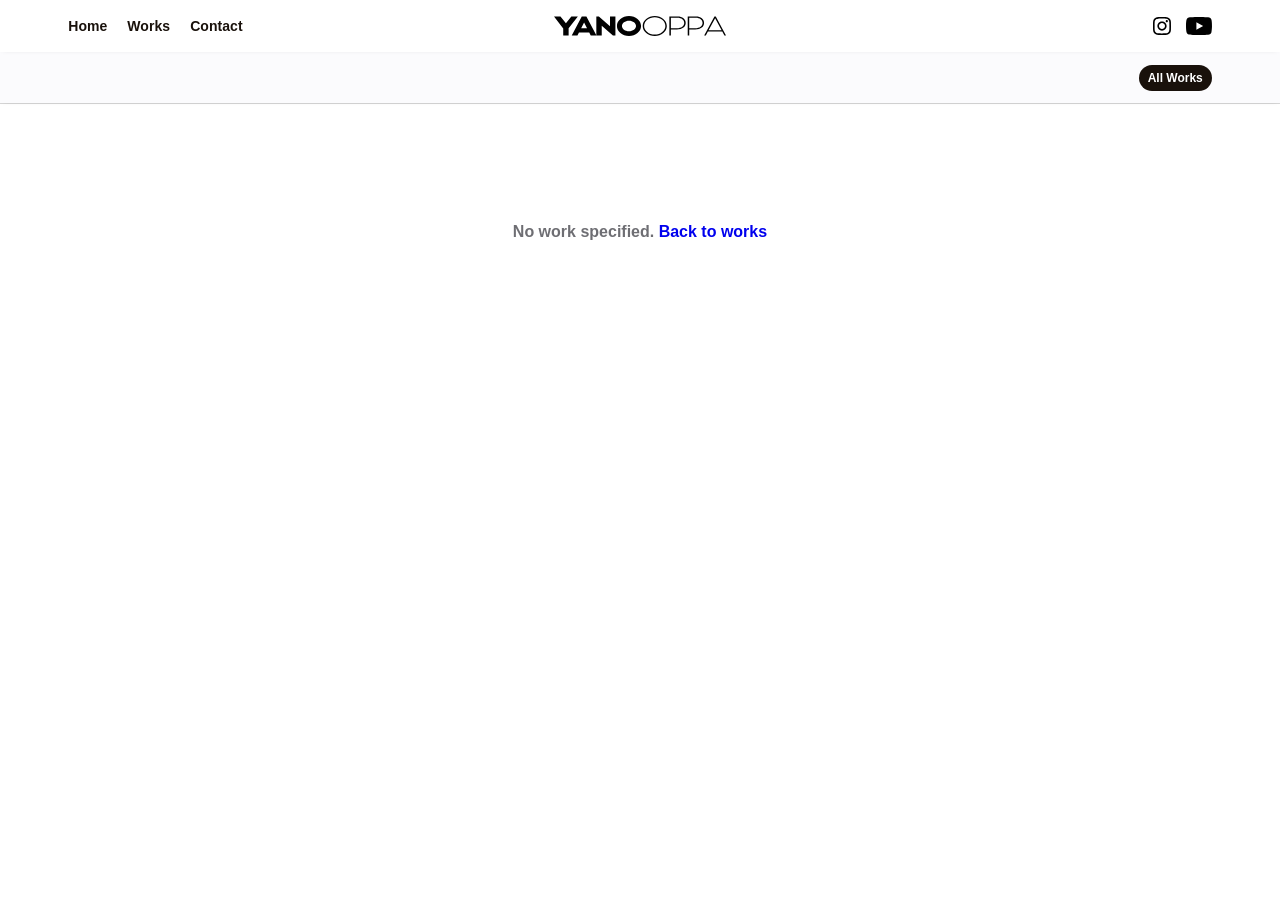
==== commit 3cae55f5: "Add files via upload" ====
--- a/work.html
+++ b/work.html
@@ -13,17 +13,22 @@
 <style>
   .nav-bar-background-colour { background: #fff; opacity: 1 !important; }
   .container-side-padding.home-header { filter: invert(0%) !important; }
-
-  /* ── Hide desktop-only nav on mobile ── */
-  @media (max-width: 991px) {
+  .nav-bar-left-links  { grid-column: 1; grid-row: 1; align-self: center; }
+  .nav-bar-mid-links   { grid-column: 2; grid-row: 1; justify-self: center; align-self: center; }
+  .nav-bar-right-links { grid-column: 3; grid-row: 1; justify-self: end; align-self: center; }
+  .div-block-37.in-works { align-items: center; }
+
+  /* ── Hide nav-menu hamburger always (handled by mobile-nav section) ── */
+  .nav-menu.w-nav-menu { display: none !important; }
+  /* ── At mobile, hide left links (shown in bottom mobile-nav instead) ── */
+  @media screen and (max-width: 767px) {
     .nav-bar-left-links { display: none !important; }
-    .nav-menu.w-nav-menu { display: none !important; }
-    .nav-bar-right-links { display: none !important; }
+    .nav-bar-mid-links { justify-content: flex-start; justify-self: start; }
   }
 
   /* ── Hero image ── */
   .work-hero {
-    margin-top: 70px;
+    margin-top: 0;
     width: 100%;
     aspect-ratio: 16/7;
     overflow: hidden;
@@ -150,13 +155,18 @@
 <body class="body">
 
 <!-- Navbar -->
-<div role="banner" class="navbar w-nav">
+<div data-animation="over-left" data-collapse="all" data-duration="400" data-easing="ease" data-easing2="ease" role="banner" class="navbar work w-nav">
   <div class="nav-bar-background-colour"></div>
   <div class="container-side-padding home-header">
     <div class="nav">
       <nav class="nav-menu w-nav-menu">
         <a href="index.html" class="footer-link w-nav-link">Home</a>
       </nav>
+      <div class="nav-bar-left-links">
+        <a href="index.html" class="footer-link">Home</a>
+        <a href="works.html" class="footer-link">Works</a>
+        <a href="contact.html" class="footer-link">Contact</a>
+      </div>
       <div class="nav-bar-mid-links">
         <a href="index.html" class="brand w-nav-brand" aria-label="home">
           <img src="assets/660d0a017db56d8c1eecb513_YanoOppa Black Logo.svg" loading="eager" height="14" alt="Yano Oppa Logo" width="123" class="nav-bar-brand-logo-image">
@@ -170,11 +180,19 @@
           <img src="assets/645cbbfc2ad9dd74f6f4951c_Asset 1.svg" loading="eager" height="35" width="50" alt="Youtube" class="social-image">
         </a>
       </div>
-      <div class="nav-bar-left-links">
-        <a href="index.html" class="footer-link">Home</a>
-        <a href="works.html" class="footer-link">Works</a>
-        <a href="https://yanooppa.webflow.io/contact" class="footer-link">Contact</a>
-      </div>
+    </div>
+  </div>
+</div>
+
+<!-- Secondary in-works navbar: company name + All Works button -->
+<div class="navbar in-works w-nav">
+  <div class="nav-bar-background-colour in-works"></div>
+  <div class="div-block-30 in-works">
+    <div class="div-block-37 in-works">
+      <a id="works-company-name" href="#top" class="w-inline-block">
+        <div id="works-name" class="text-block-6"></div>
+      </a>
+      <a href="works.html" class="button w-button">All Works</a>
     </div>
   </div>
 </div>
@@ -182,6 +200,19 @@
 <div id="work-page">
   <div class="loading-msg">Loading…</div>
 </div>
+
+<!-- Works Showcase section -->
+<section class="section off-white" id="works-showcase" style="display:none">
+  <div class="container-side-padding _150paddingtop blog">
+    <div class="container-2">
+      <div class="div-block-73">
+        <div class="paragraph-2 grey blog">The latest works from Yano Oppa.</div>
+        <a href="works.html" class="button-a-like w-button">See All Works</a>
+        <h3 class="blog-h3 works">Works Showcase</h3>
+      </div>
+    </div>
+  </div>
+</section>
 
 <!-- Footer -->
 <section class="section footer" id="page-footer" style="display:none">
@@ -200,7 +231,7 @@
       </div>
       <div class="div-block-43">
         <div class="works-page-paragraph white thin">Innovation begins with a single step.<br>Let's take it together.</div>
-        <a href="https://yanooppa.webflow.io/contact" class="link-block-7 w-inline-block">
+        <a href="contact.html" class="link-block-7 w-inline-block">
           <div class="paragraph footer-contact-us">Let's Chat</div>
         </a>
       </div>
@@ -218,14 +249,14 @@
           </a>
         </div>
       </div>
-      <div class="div-block-47"><a href="https://yanooppa.webflow.io/contact" class="w-inline-block"><div class="text-block-8">Contact Us &nbsp;›</div></a></div>
+      <div class="div-block-47"><a href="contact.html" class="w-inline-block"><div class="text-block-8">Contact Us &nbsp;›</div></a></div>
       <div class="div-block-47"><a href="works.html" class="w-inline-block"><div class="text-block-8">Our Portfolio &nbsp;›</div></a></div>
       <div class="div-block-47 bottom copright"><div class="text-block-8 center">©YanoOppa all rights reserved.</div></div>
       <div class="div-block-76">
         <div class="div-block-77">
           <a href="index.html" class="footer-link white underline">Home</a>
           <a href="works.html" class="footer-link white underline">Works</a>
-          <a href="https://yanooppa.webflow.io/contact" class="footer-link white underline">Contact</a>
+          <a href="contact.html" class="footer-link white underline">Contact</a>
         </div>
         <a href="#" class="footer-link white copyright">Copyright © 2025 Yano Oppa. All rights reserved.</a>
       </div>
@@ -237,7 +268,7 @@
   <div class="div-block-13">
     <a href="index.html" class="mobile-nav-link">Home</a>
     <a href="works.html" class="mobile-nav-link">Works</a>
-    <a href="https://yanooppa.webflow.io/contact" class="mobile-nav-link">Contact</a>
+    <a href="contact.html" class="mobile-nav-link">Contact</a>
   </div>
 </section>
 
@@ -319,6 +350,9 @@
       ].join('');
 
       document.getElementById('page-footer').style.display = '';
+      document.getElementById('works-showcase').style.display = '';
+      var worksName = document.getElementById('works-name');
+      if (worksName) worksName.textContent = w.companyName || w.name;
   }
 
   if (window.WORKS_DATA) {
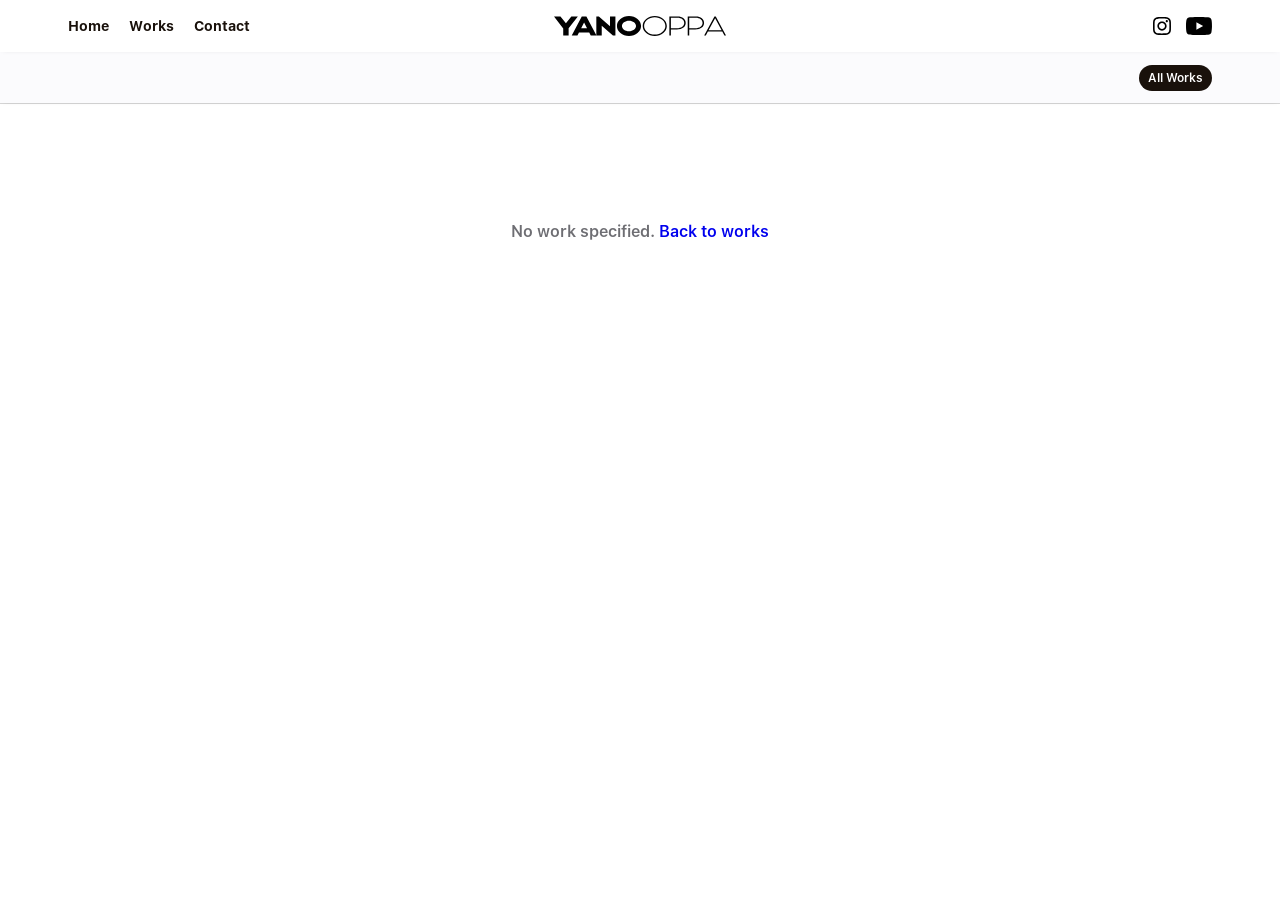
==== commit ce9fe5db: "Add files via upload" ====
--- a/work.html
+++ b/work.html
@@ -4,10 +4,9 @@
 <meta charset="UTF-8">
 <meta name="viewport" content="width=device-width, initial-scale=1">
 <title>Work — Yano Oppa</title>
-<link href="assets/663b882a603bf82c1a6fc083_favicon.ico" rel="shortcut icon" type="image/x-icon">
+<link href="assets/663b882a603bf82c1a6fc083_favicon.ico" rel="shortcut icon" type="image/x-icon"><link rel="sitemap" type="application/xml" href="/sitemap.xml">
 <link href="assets/663b8897102cc221877f1aaf_webclip.png" rel="apple-touch-icon">
-<link rel="preconnect" href="https://cdn.prod.website-files.com" crossorigin>
-<link rel="dns-prefetch" href="https://cdn.prod.website-files.com">
+<link rel="preload" href="assets/sf-pro-text_medium.woff2" as="font" type="font/woff2" crossorigin="anonymous">
 <link href="assets/yanooppa.webflow.shared.f3b53e05a.css" rel="stylesheet">
 <script src="data/works-data.js" defer></script>
 <style>
--- a/assets/yanooppa.webflow.shared.f3b53e05a.css
+++ b/assets/yanooppa.webflow.shared.f3b53e05a.css
@@ -2048,7 +2048,7 @@
 
 @font-face {
   font-family: Sf Pro Text;
-  src: url("https://cdn.prod.website-files.com/645a2e0f617ba93c839c7831/663b9e65728025c6e450520f_sf-pro-text_regular.woff2") format("woff2");
+  src: url("sf-pro-text_regular.woff2") format("woff2");
   font-weight: 400;
   font-style: normal;
   font-display: swap;
@@ -2056,7 +2056,7 @@
 
 @font-face {
   font-family: Sf Pro Text;
-  src: url("https://cdn.prod.website-files.com/645a2e0f617ba93c839c7831/6665fb224b9e4359cb7da117_66596810898660b5749062b4_sf-pro-text_semibold.woff2") format("woff2");
+  src: url("sf-pro-text_semibold.woff2") format("woff2");
   font-weight: 600;
   font-style: normal;
   font-display: swap;
@@ -2064,7 +2064,7 @@
 
 @font-face {
   font-family: Sf Pro Text;
-  src: url("https://cdn.prod.website-files.com/645a2e0f617ba93c839c7831/670548418a62d788dbd293d9_6665fb85bad5149a0de1596a_sf-pro-text_bold.woff2") format("woff2");
+  src: url("sf-pro-text_bold.woff2") format("woff2");
   font-weight: 700;
   font-style: normal;
   font-display: swap;
@@ -2072,7 +2072,7 @@
 
 @font-face {
   font-family: Sf Pro Text;
-  src: url("https://cdn.prod.website-files.com/645a2e0f617ba93c839c7831/67054d2bc28808a4890b2b7a_663b7aef6e6828514732051b_sf-pro-text_medium.woff2") format("woff2");
+  src: url("sf-pro-text_medium.woff2") format("woff2");
   font-weight: 500;
   font-style: normal;
   font-display: swap;
@@ -2080,7 +2080,7 @@
 
 @font-face {
   font-family: Aeonik;
-  src: url("https://cdn.prod.website-files.com/645a2e0f617ba93c839c7831/67dd43865aeed07e3287f5b5_Aeonik-Bold.woff2") format("woff2");
+  src: url("Aeonik-Bold.woff2") format("woff2");
   font-weight: 700;
   font-style: normal;
   font-display: swap;
